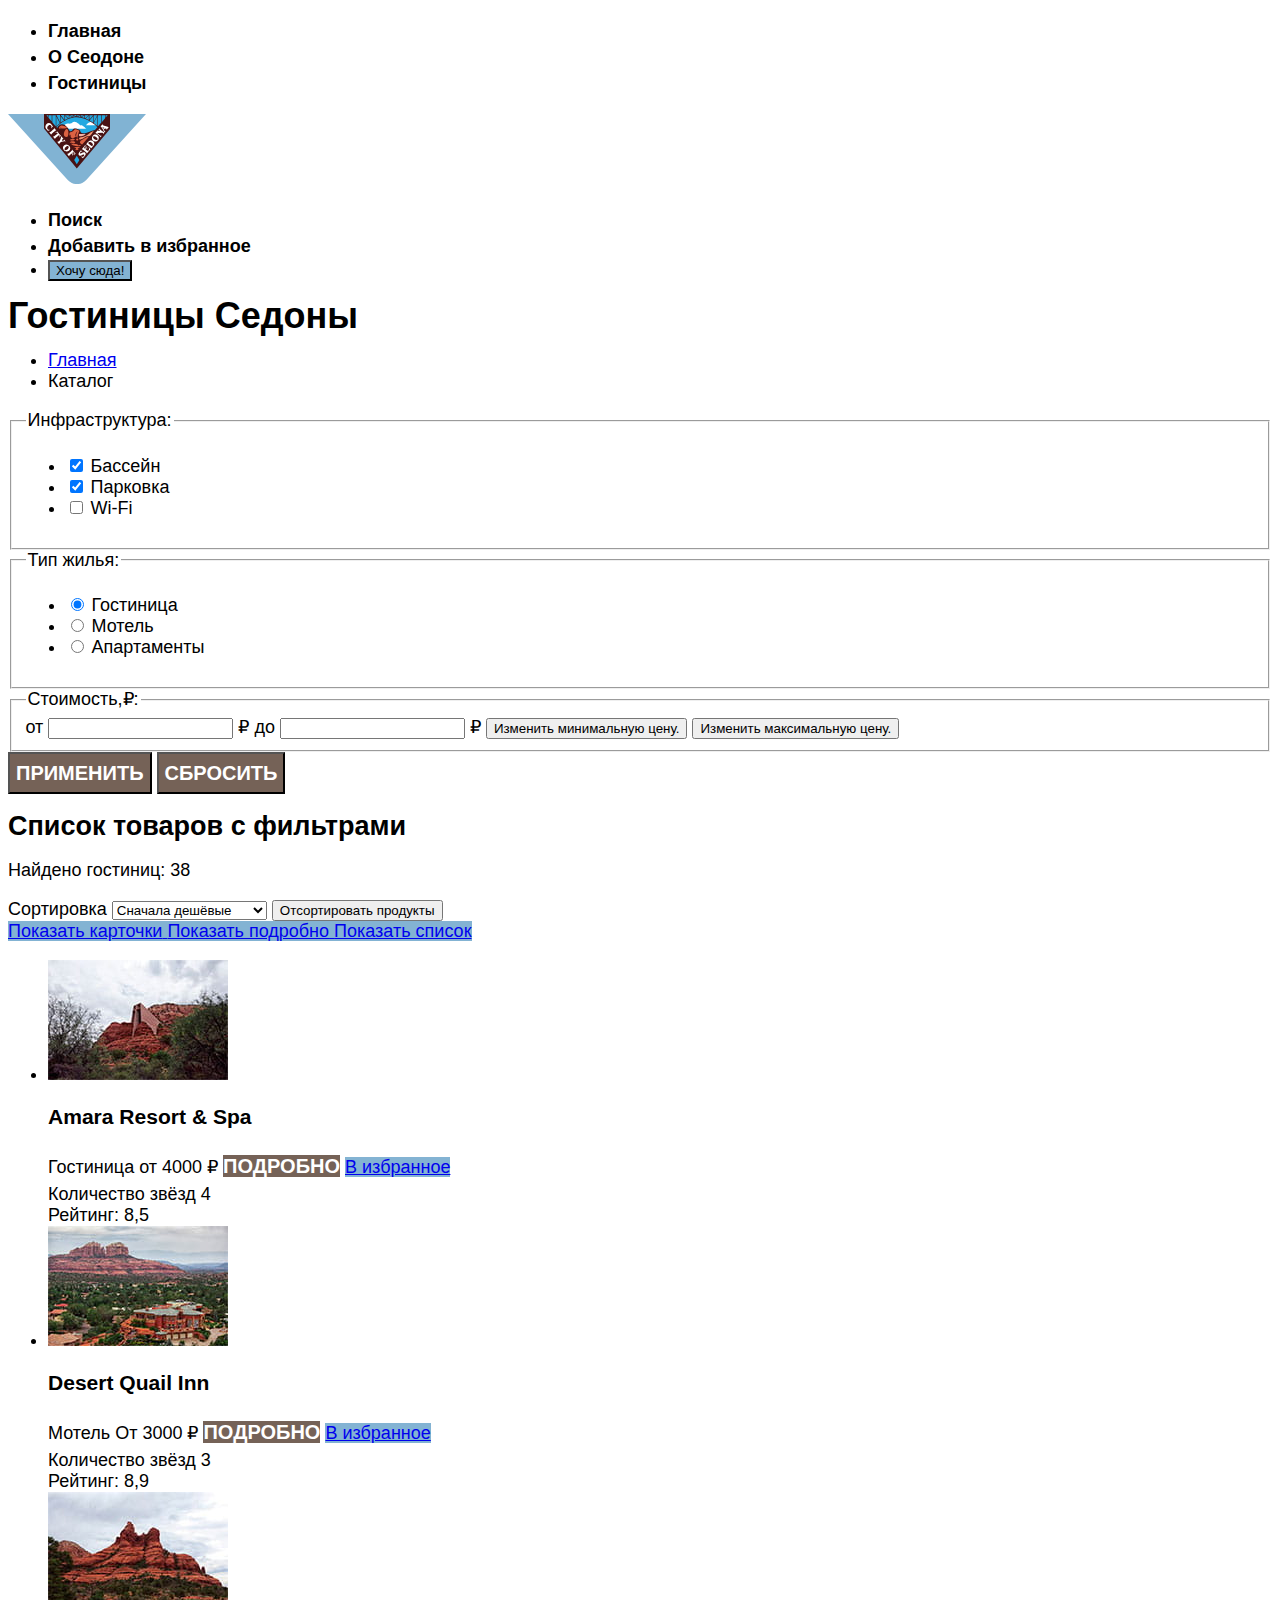
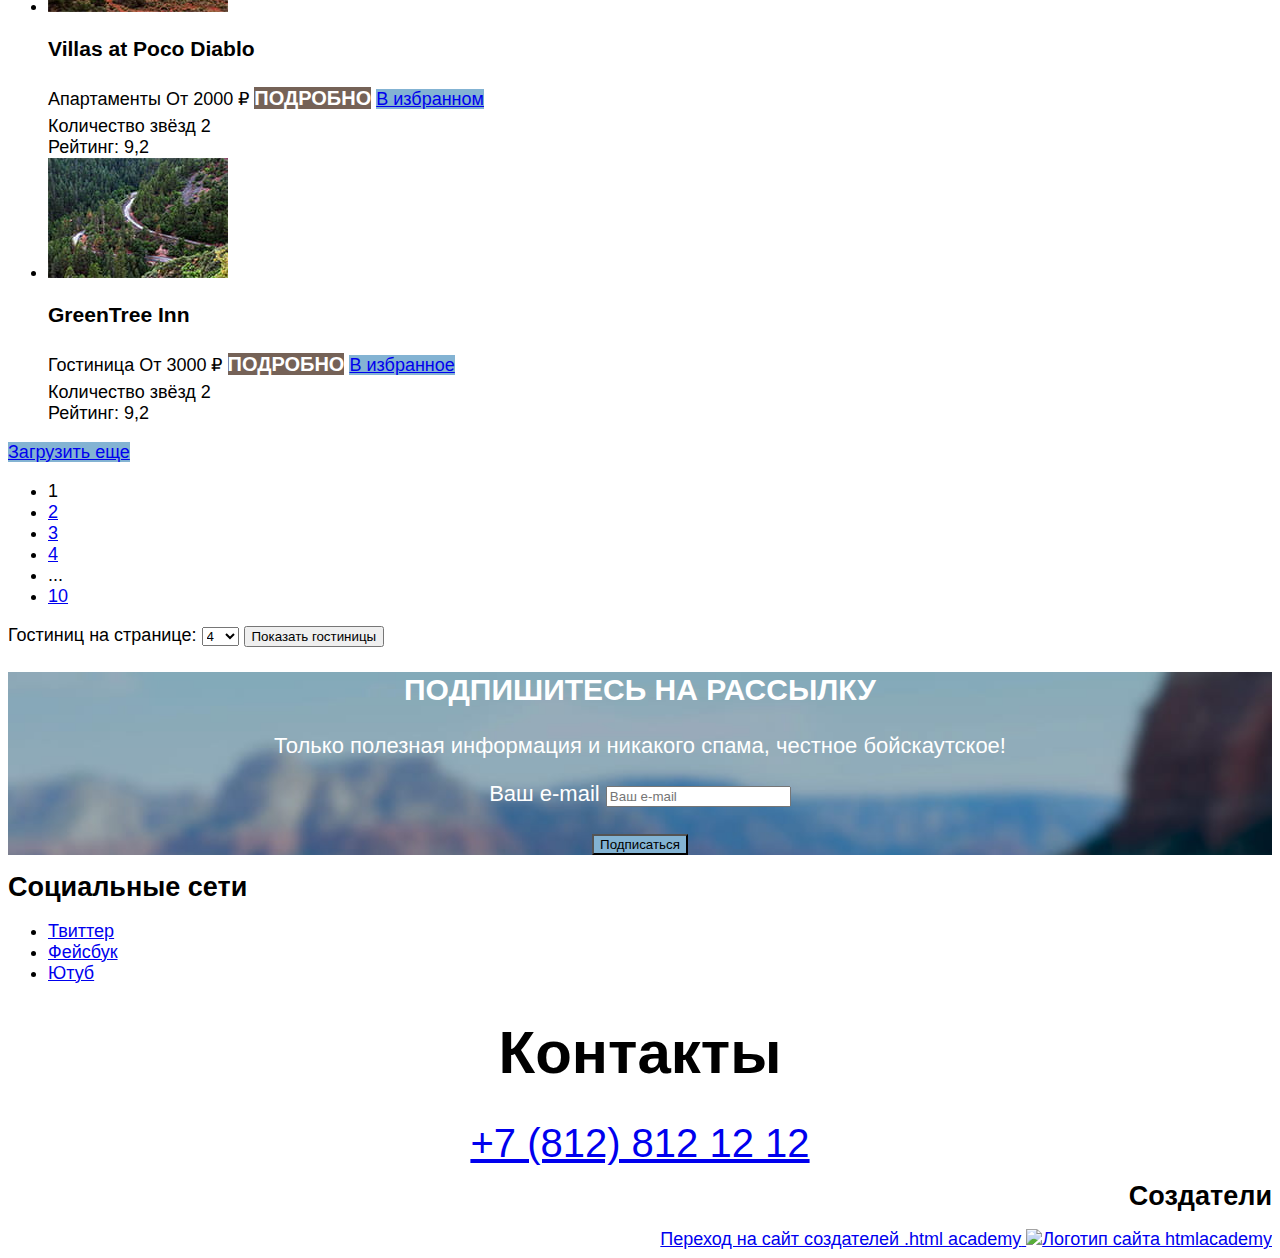
==== catalog.html @ a41555b5 "исправление ошибок 2" ====
<!DOCTYPE html>
<html lang="ru">
  <head>
    <meta charset="utf-8">
    <title>HTML Academy: Седона</title>
    <link rel="stylesheet" href="styles/styles.css">
  </head>
  <body>
    <header class="page-header">
      <nav class="navigation">
        <ul class="navigation-list">
          <li class="navigation-item">
            <a class="navigation-link" href="index.html">Главная</a>
          </li>
          <li class="navigation-item">
            <a class="navigation-link" href="#">О Сеодоне</a>
          </li>
          <li class="navigation-item">
            <a class="navigation-link" >Гостиницы</a>
          </li>
        </ul>
        <a class="page-header-logo" href="index.html">
          <img src="images/sedona.svg" alt="Логотип города Седона">
        </a>
        <ul class="navigation-list navigation-user">
          <li class="navigation-item">
            <a class="navigation-link" href="">
              <span class="visually-hidden">Поиск</span>
            </a>
          </li>
          <li class="navigation-item">
            <a class="navigation-link" href="">
              <span class="visually-hidden">Добавить в избранное</span>
            </a>
          </li>
          <li class="navigation-item">
            <button class="button button-small" type="button">Хочу сюда!</button>
          </li>
        </ul>
      </nav>
    </header>
    <main class="main-inner">
      <div class="catalog-header">
        <header class="inner-header">
          <h1 class="inner-header-title">Гостиницы Седоны</h1>
          <ul class="breadcrumbs">
            <li class="breadcrumbs-item">
              <a class="breadcrumbs-link visually-hidden" href="index.html">Главная</a>
            </li>
            <li class="breadcrumbs-item">
              <a class="breadcrumbs-link">Каталог</a>
            </li>
          </ul>
        </header>
        <form class="catalog-filter" action="https://echo.htmlacademy.ru/" method="get">
          <fieldset class="catalog-filter-group">
            <legend class="catalog-filter-title">Инфраструктура:</legend>
            <ul class="catalog-filter-list">
              <li class="catalog-filter-item">
                <label class="control">
                  <input class="visually-hidden control-input" type="checkbox" name="pool" checked>
                  <span class="control-mark"></span>
                  <span class="control-label">Бассейн</span>
                </label>
              </li>
              <li class="catalog-filter-item">
                  <label class="control">
                    <input class="visually-hidden control-input" type="checkbox" name="parking" checked>
                    <span class="control-mark"></span>
                    <span class="control-label">Парковка</span>
                  </label>
              </li>
              <li class="catalog-filter-item">
                  <label class="control">
                    <input class="visually-hidden control-input" type="checkbox" name="wi-fi">
                    <span class="control-mark"></span>
                    <span class="control-label">Wi-Fi</span>
                  </label>
              </li>
            </ul>
          </fieldset>
          <fieldset class="catalog-filter-group">
            <legend class="catalog-filter-title">Тип жилья:</legend>
              <ul class="catalog-filter-list">
                <li class="catalog-filter-item">
                  <label class="control">
                    <input class="visually-hidden control-input" type="radio" name="product-group" value="hotel" checked>
                    <span class="control-mark"></span>
                    <span class="control-label">Гостиница</span>
                  </label>
                </li>
                <li class="catalog-filter-item">
                  <label class="control">
                    <input class="visually-hidden control-input" type="radio" name="product-group" value="motel" >
                    <span class="control-mark"></span>
                    <span class="control-label">Мотель</span>
                  </label>
                </li>
                <li class="catalog-filter-item">
                  <label class="control">
                    <input class="visually-hidden control-input" type="radio" name="product-group" value="apartments">
                    <span class="control-mark"></span>
                    <span class="control-label">Апартаменты</span>
                  </label>
                </li>
              </ul>
          </fieldset>
          <fieldset class="catalog-filter-group">
            <legend class="catalog-filter-title">Стоимость,₽:</legend>
            <label class="catalog-filter-label">
              от <input class="catalog-filter-input" type="number" name="min-price"> ₽
            </label>
            <label class="catalog-filter-label">
              до <input class="catalog-filter-input" type="number" name="max-price"> ₽
            </label>
            <button class="range-toggle toggle-min" type="button">
            <span class="visually-hidden">Изменить минимальную цену.</span>
            </button>
            <button class="range-toggle toggle-max" type="button">
            <span class="visually-hidden">Изменить максимальную цену.</span>
            </button>
          </fieldset>
          <button class="button-special" type="submit">Применить</button>
          <button class="button-special" type="reset">Сбросить</button>
        </form>
      </div>
      <section class="catalog">
        <h2 class="visually-hidden">Список товаров с фильтрами</h2>
        <p class="catalog-info">Найдено гостиниц: 38</p>
          <form class="sorting-type">
            <label class="visually-hidden" for="sorting">Сортировка</label>
            <select class="select-control" id="sorting" name="sorting">
              <option value="popular">Сначала дешёвые</option>
              <option value="cheap">Сначала популярные</option>
              <option value="expensive">Сначала дорогие</option>
            </select >
           <button class="visually-hidden" type="submit">Отсортировать продукты</button>
          </form>
          <a href="#" class="button button-light">
            <span class="visually-hidden">Показать карточки</span>
          </a>
          <a class="button" href="#">
            <span class="visually-hidden">Показать подробно</span>
          </a>
          <a class="button" href="#">
            <span class="visually-hidden">Показать список</span>
          </a>
          <ul class="catalog-list">
            <li class="catalog-item">
              <article class="product-card">
                <a class="product-card-link" href="product.html">
                  <img class="product-card-image" src="images/hotels/hotel-1.jpg" width="180" height="120" alt="Гостиница Amara Resort & Spa">
                </a>
              <div class="product-card-main">
                <h3 class="product-card-title">Amara Resort & Spa</h3>
                <span class="product-card-type">Гостиница</span>
                <span class="product-card-price">от 4000 ₽</span>
                <a class="product-card-button button-special button-small" href="#">Подробно</a>
                <a class="product-card-button button button-small button-secondary" href="#">В избранное</a>
              </div>
            <div class="prduct-card-aside">
              <div class="product-card-stars">
                <span class="visually-hidden">Количество звёзд 4</span>
              </div>
              <div class="product-card-rating">Рейтинг: 8,5</div>
            </div>
              </article>
            </li>
            <li class="catalog-item">
              <article class="product-card">
                <a class="product-card-link" href="product.html">
                  <img class="product-card-image" src="images/hotels/hotel-2.jpg" width="180" height="120" alt="Гостиница Desert Quail Inn">
                </a>
              <div class="product-card-main">
                <h3 class="product-card-title">Desert Quail Inn</h3>
                <span class="product-card-type">Мотель</span>
                <span class="product-card-price">От 3000 ₽</span>
                <a class="product-card-button button-special button-small" href="#">Подробно</a>
                <a class="product-card-button button button-small button-secondary" href="#">В избранное</a>
              </div>
              <div class="prduct-card-aside">
                <div class="product-card-stars">
                  <span class="visually-hidden">Количество звёзд 3</span>
                </div>
                <div class="product-card-rating">Рейтинг: 8,9</div>
              </div>
              </article>
            </li>
            <li class="catalog-item">
              <article class="product-card">
                <a class="product-card-link" href="product.html">
                  <img class="product-card-image" src="images/hotels/hotel-3.jpg" width="180" height="120" alt="Гостиница Villas at Poco Diablo">
                </a>
                <div class="product-card-main">
                  <h3 class="product-card-title">Villas at Poco Diablo</h3>
                  <span class="product-card-type">Апартаменты</span>
                  <span class="product-card-price">От 2000 ₽</span>
                  <a class="product-card-button button-special button-small" href="#">Подробно</a>
                  <a class="product-card-button button button-small button-secondary button-active" href="#">В избранном</a>
                </div>
                <div class="prduct-card-aside">
                  <div class="product-card-stars">
                    <span class="visually-hidden">Количество звёзд 2</span>
                  </div>
                  <div class="product-card-rating">Рейтинг: 9,2</div>
                </div>
              </article>
            </li>
            <li class="catalog-item">
              <article class="product-card">
                  <a class="product-card-link" href="product.html">
                     <img class="product-card-image" src="images/hotels/hotel-4.jpg" width="180" height="120" alt="GreenTree Inn">
                  </a>
                  <div class="product-card-main">
                    <h3 class="product-card-title">GreenTree Inn</h3>
                    <span class="product-card-type">Гостиница</span>
                    <span class="product-card-price">От 3000 ₽</span>
                    <a class="product-card-button button-special button-small" href="#">Подробно</a>
                    <a class="product-card-button button button-small button-secondary" href="#">В избранное</a>
                  </div>
                  <div class="prduct-card-aside">
                    <div class="product-card-stars">
                      <span class="visually-hidden">Количество звёзд 2</span>
                    </div>
                    <div class="product-card-rating">Рейтинг: 9,2</div>
                  </div>
              </article>
            </li>
          </ul>
          <a class="button pagination-show-more" href="#">Загрузить еще</a>
          <ul class="pagination">
            <li class="pagination-item">
              <a class="pagination-link pagination-current">1</a>
            </li>
            <li class="pagination-item">
              <a class="pagination-link" href="#">2</a>
            </li>
            <li class="pagination-item">
              <a class="pagination-link" href="#">3</a>
            </li>
            <li class="pagination-item">
              <a class="pagination-link" href="#">4</a>
            </li>
            <li class="pagination-item">
                <span class="pagination-link" href="#">...</span>
            </li>
            <li class="pagination-item">
              <a class="pagination-link" href="#">10</a>
            </li>
          </ul>
          <form class="hotels-numbers">
            <label class="visually-hidden" for="numbers">Гостиниц на странице:</label>
            <select class="select-control" id="numbers" name="numbers">
              <option selected value="four">4</option>
              <option value="twenty">20</option>
              <option value="fourty">40</option>
            </select>
            <button class="visually-hidden" type="submit">Показать гостиницы</button>
          </form>
      </section>
      <section class="subscribe">
      <h2 class="subscribe-title">Подпишитесь на рассылку</h2>
      <p>Только полезная информация и никакого спама, честное бойскаутское!</p>
         <form class="newsletter-form" action="https://echo.htmlacademy.ru" method="post">
            <p class="newsletter-email">
            <label class="visually-hidden" for="newsletter-email">Ваш e-mail</label>
            <input class="field" placeholder="Ваш e-mail" type="email" name="newsletter-email" id="newsletter-email" required>
            </p>
           <button class="button newsletter-button" type="submit">Подписаться</button>
         </form>
      </section>
    </main>
  <footer class="page-footer">
    <section class="footer-social">
      <h2 class="visually-hidden">Социальные сети</h2>
      <ul class="footer-social-list">
        <li class="footer-social-item">
          <a class="footer-social-link" href="https://twitter.com/htmlacademy_ru" target="_blank" rel="noopener nofollow">
            <span class="visually-hidden">Твиттер</span>
          </a>
        </li>
        <li class="footer-social-item">
          <a class="footer-social-link" href="https://www.facebook.com/htmlacademy" target="_blank" rel="noopener nofollow">
            <span class="visually-hidden">Фейсбук</span>
          </a>
        </li>
        <li class="footer-social-item">
          <a class="footer-social-link" href="https://www.youtube.com/c/HTMLAcademyRUS" target="_blank" rel="noopener nofollow">
            <span class="visually-hidden">Ютуб</span>
          </a>
        </li>
      </ul>
    </section>
    <section class="footer-contacts">
      <h2 class="visually-hidden">Контакты</h2>
      <address class="footer-contacts">
        <a class="footer-contacts-phone" href="+78128121212">+7 (812) 812 12 12</a>
      </address>
    </section>
    <section class="branding">
      <h2 class="visually-hidden">Создатели</h2>
      <a href="https://htmlacademy.ru" target="_blank" rel="noopener nofollow">
        <span class="visually-hidden">Переход на сайт создателей .html academy</span>
        <img src="#" alt="Логотип сайта htmlacademy">
      </a>
    </section>
  </footer>
  </body>
</html>
---- styles/styles.css ----
@font-face {
  font-family: "PT Sans";
  font-style: normal;
  font-weight: 400;
  src: url("fonts/ptsans-400.woff2") format("woff2");
  font-display: swap;
}

@font-face {
  font-family: "PT Sans";
  font-style: normal;
  font-weight: 700;
  src: url("fonts/ptsans-700.woff2") format("woff2");
  font-display: swap;
}

body {
  font-family: "PT Sans", sans-serif;
  font-size: 18px;
  line-height: 21px;
  color: #000000;
  background-color: #ffffff;
}

.page-header {
  color: #000000;
  background-color: #ffffff;
}

.navigation-link {
  font-family: "PT Sans", sans-serif;
  size: 20px;
  line-height: 26px;
  font-weight: 700;
  text-align: center;
  color: #000000;
  background-color: #ffffff;
  text-decoration: none;
}

.intro {
  color: #000000;
  background-color: #5a3426;
  background-image: url("../images/intro/index-background.jpg");
  background-size: cover auto;
  background-repeat: no-repeat;
}

.advantages-title {
  text-transform: uppercase;
}

.advantages {
  text-align: center;
}

.advantages-title-1 {
  text-transform: uppercase;
  size: 30px;
  line-height: 36px;
  background-color: #83b3d3;
  color: #ffffff;
}

.advantages-description-1 {
  background-color: #83b3d3;
  color: #ffffff;
}

.features-item-1 {
  background-color: rgba(131, 179, 211, 0.12);
  color: #000000;
}

.features-item-2 {
  background-color: #ffffff;
  color: #000000;
}

.features-item-3 {
  background-color: rgba(131, 179, 211, 0.12);
  color: #000000;
}

.features-title {
  text-transform: uppercase;
}

.advantages-item {
  background-color: rgba(131, 179, 211, 0.12);
}

.reservation {
  text-align: center;
  background-color: #ffffff;
}

.reservation-title {
  text-transform: uppercase;
}

.button-special {
  font-family: inherit;
  font-size: 20px;
  line-height: 36px;
  font-weight: 700;
  text-align: center;
  color: #ffffff;
  background-color: #756257;
  text-decoration: none;
  text-transform: uppercase;
}

.subscribe {
  text-align: center;
  background-image: url("../images/background/background.jpg");
  background-size: 100% auto;
  background-repeat: no-repeat;
  color: #ffffff;
  font-size: 22px;
  line-height: 26px;
  font-weight: 400;
}

.subscribe-title {
  text-transform: uppercase;
  font-size: 30px;
  line-height: 36px;
  font-weight: 700;
}

.button {
  background-color: #83b3d3;
}

.page-footer {
  background-color: #ffffff;
}

.footer-social-item {
  text-align: left;
}

.footer-contacts {
  text-align: center;
  font-size: 40px;
  line-height: 40px;
  font-weight: 400;
  font-style: normal;
}

.footer-contacts-phone {
  font-style: normal;
}

.branding {
  text-align: right;
}
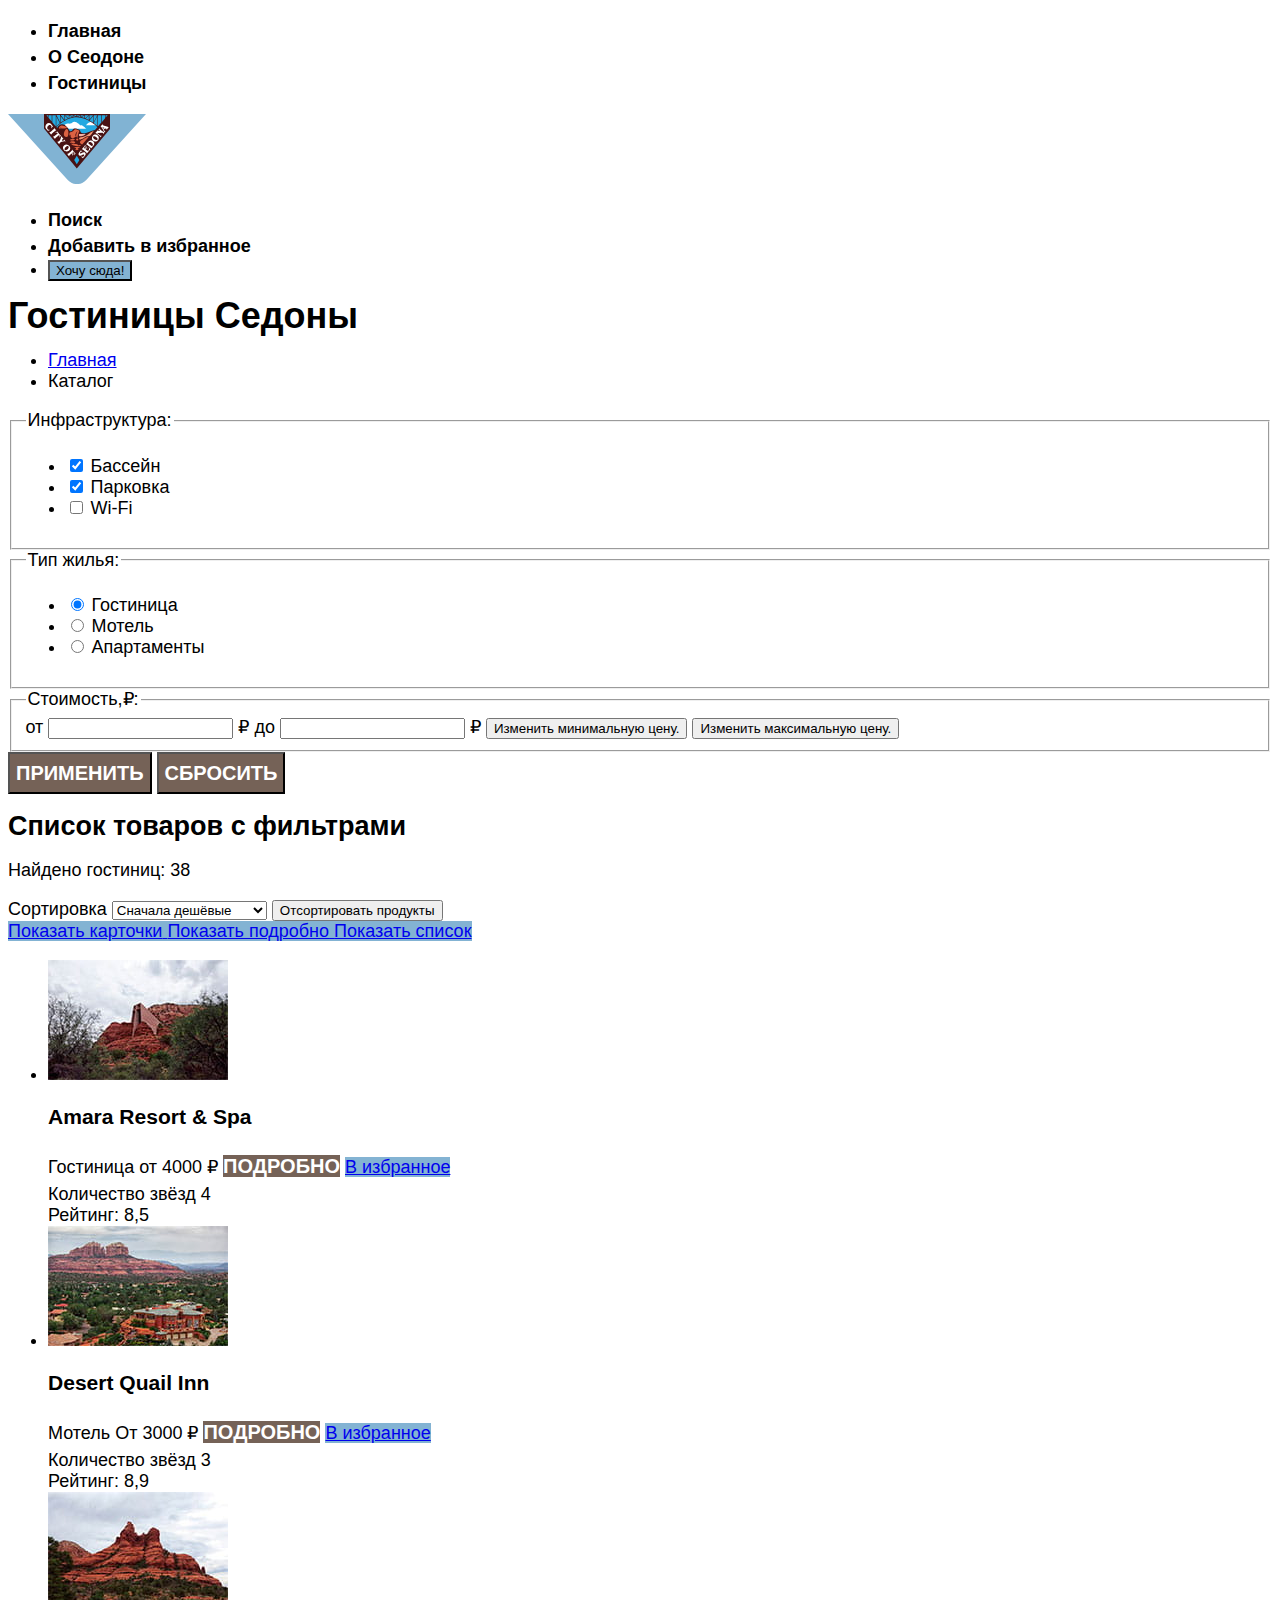
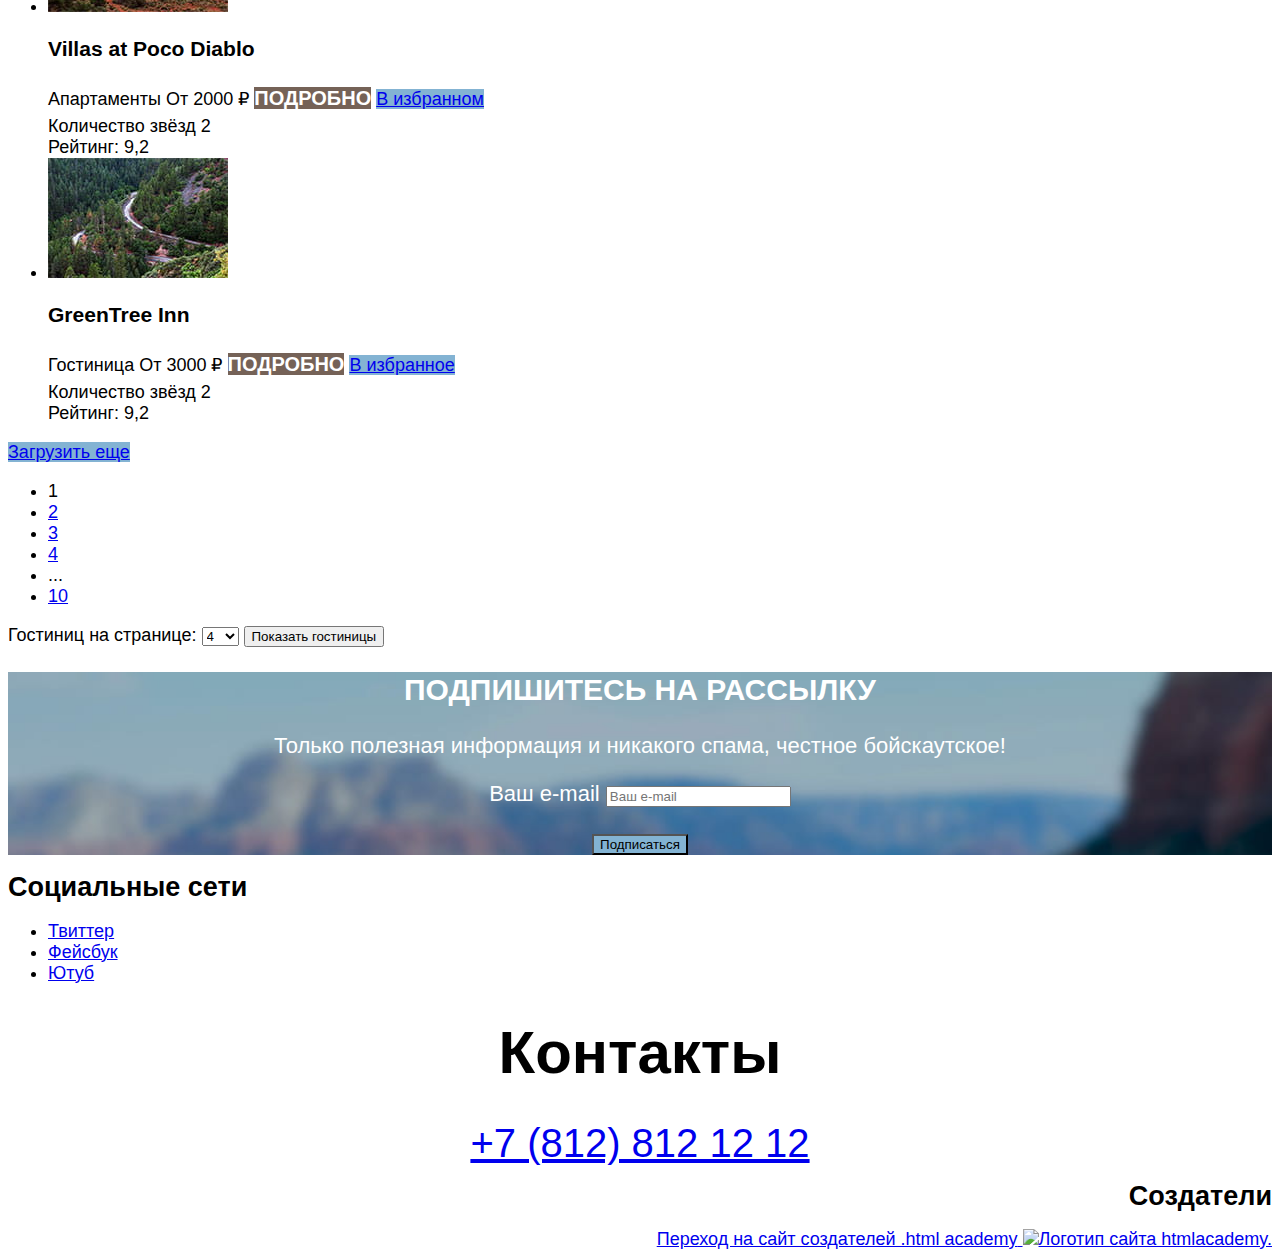
==== commit c0bc51bf: "исправление ошибок 3" ====
--- a/catalog.html
+++ b/catalog.html
@@ -20,7 +20,7 @@
           </li>
         </ul>
         <a class="page-header-logo" href="index.html">
-          <img src="images/sedona.svg" alt="Логотип города Седона">
+          <img src="images/sedona.svg" alt="Логотип города Седона.">
         </a>
         <ul class="navigation-list navigation-user">
           <li class="navigation-item">
@@ -149,7 +149,7 @@
             <li class="catalog-item">
               <article class="product-card">
                 <a class="product-card-link" href="product.html">
-                  <img class="product-card-image" src="images/hotels/hotel-1.jpg" width="180" height="120" alt="Гостиница Amara Resort & Spa">
+                  <img class="product-card-image" src="images/hotels/hotel-1.jpg" width="180" height="120" alt="Гостиница Amara Resort & Spa.">
                 </a>
               <div class="product-card-main">
                 <h3 class="product-card-title">Amara Resort & Spa</h3>
@@ -169,7 +169,7 @@
             <li class="catalog-item">
               <article class="product-card">
                 <a class="product-card-link" href="product.html">
-                  <img class="product-card-image" src="images/hotels/hotel-2.jpg" width="180" height="120" alt="Гостиница Desert Quail Inn">
+                  <img class="product-card-image" src="images/hotels/hotel-2.jpg" width="180" height="120" alt="Гостиница Desert Quail Inn.">
                 </a>
               <div class="product-card-main">
                 <h3 class="product-card-title">Desert Quail Inn</h3>
@@ -189,7 +189,7 @@
             <li class="catalog-item">
               <article class="product-card">
                 <a class="product-card-link" href="product.html">
-                  <img class="product-card-image" src="images/hotels/hotel-3.jpg" width="180" height="120" alt="Гостиница Villas at Poco Diablo">
+                  <img class="product-card-image" src="images/hotels/hotel-3.jpg" width="180" height="120" alt="Гостиница Villas at Poco Diablo.">
                 </a>
                 <div class="product-card-main">
                   <h3 class="product-card-title">Villas at Poco Diablo</h3>
@@ -209,7 +209,7 @@
             <li class="catalog-item">
               <article class="product-card">
                   <a class="product-card-link" href="product.html">
-                     <img class="product-card-image" src="images/hotels/hotel-4.jpg" width="180" height="120" alt="GreenTree Inn">
+                     <img class="product-card-image" src="images/hotels/hotel-4.jpg" width="180" height="120" alt="GreenTree Inn.">
                   </a>
                   <div class="product-card-main">
                     <h3 class="product-card-title">GreenTree Inn</h3>
@@ -301,7 +301,7 @@
       <h2 class="visually-hidden">Создатели</h2>
       <a href="https://htmlacademy.ru" target="_blank" rel="noopener nofollow">
         <span class="visually-hidden">Переход на сайт создателей .html academy</span>
-        <img src="#" alt="Логотип сайта htmlacademy">
+        <img src="#" alt="Логотип сайта htmlacademy.">
       </a>
     </section>
   </footer>
--- a/styles/styles.css
+++ b/styles/styles.css
@@ -40,9 +40,9 @@
 
 .intro {
   color: #000000;
-  background-color: #5a3426;
+  background-color: #756257;
   background-image: url("../images/intro/index-background.jpg");
-  background-size: cover auto;
+  background-size: cover;
   background-repeat: no-repeat;
 }
 
@@ -52,19 +52,6 @@
 
 .advantages {
   text-align: center;
-}
-
-.advantages-title-1 {
-  text-transform: uppercase;
-  size: 30px;
-  line-height: 36px;
-  background-color: #83b3d3;
-  color: #ffffff;
-}
-
-.advantages-description-1 {
-  background-color: #83b3d3;
-  color: #ffffff;
 }
 
 .features-item-1 {
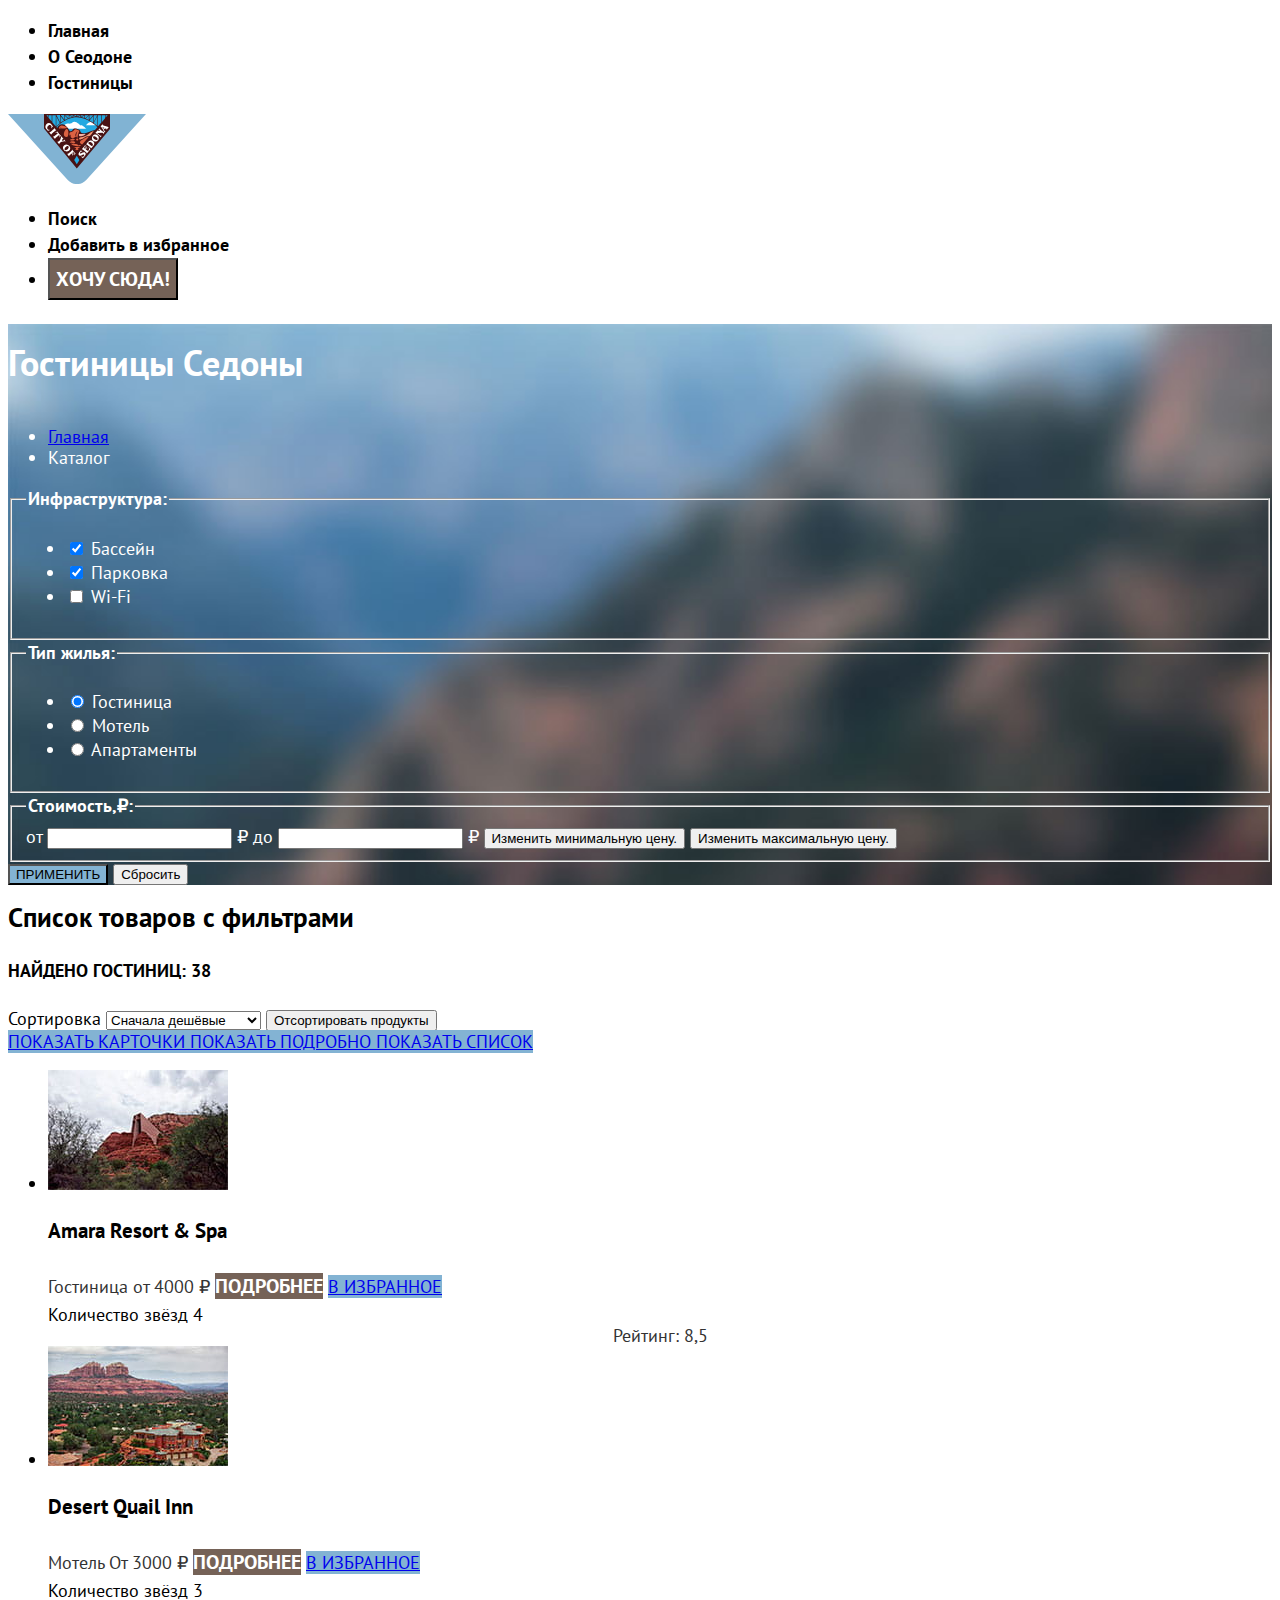
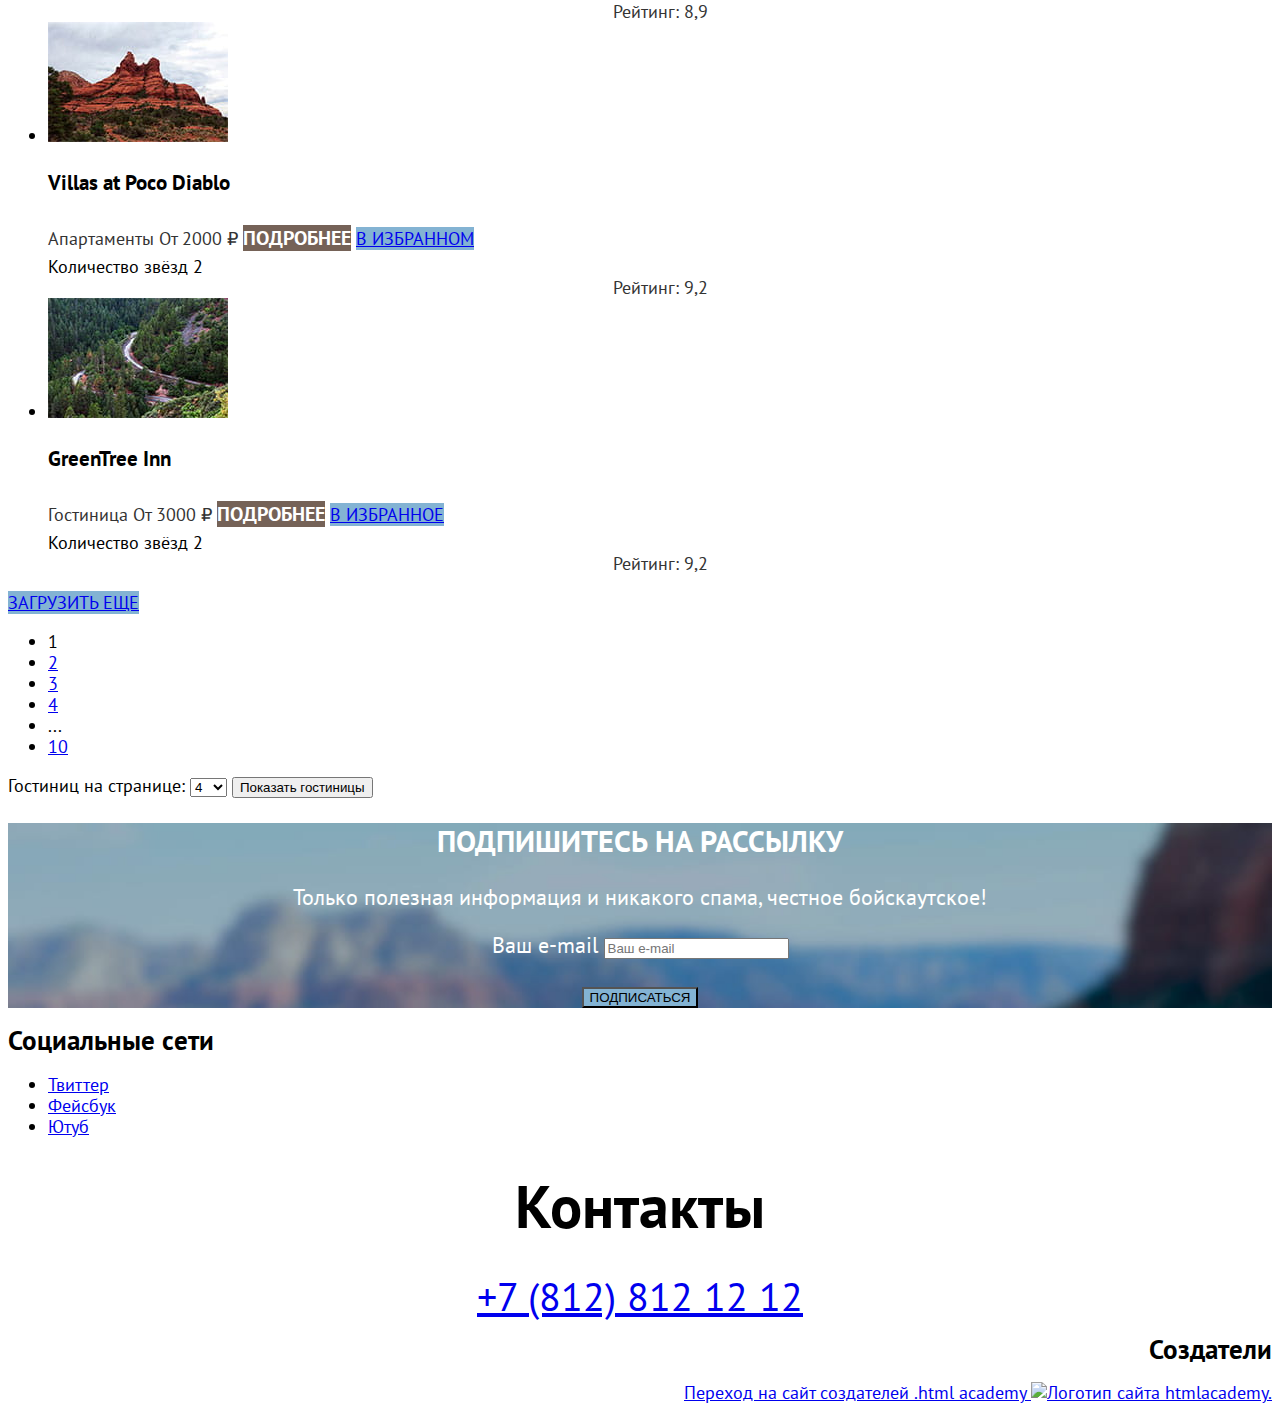
==== commit 977e3e78: "базовая стилизация всех страниц" ====
--- a/catalog.html
+++ b/catalog.html
@@ -34,7 +34,7 @@
             </a>
           </li>
           <li class="navigation-item">
-            <button class="button button-small" type="button">Хочу сюда!</button>
+            <button class="button-special button-small" type="button">Хочу сюда!</button>
           </li>
         </ul>
       </nav>
@@ -120,8 +120,8 @@
             <span class="visually-hidden">Изменить максимальную цену.</span>
             </button>
           </fieldset>
-          <button class="button-special" type="submit">Применить</button>
-          <button class="button-special" type="reset">Сбросить</button>
+          <button class="button apply-button" type="submit">Применить</button>
+          <button class="discharge-button" type="reset">Сбросить</button>
         </form>
       </div>
       <section class="catalog">
@@ -155,7 +155,7 @@
                 <h3 class="product-card-title">Amara Resort & Spa</h3>
                 <span class="product-card-type">Гостиница</span>
                 <span class="product-card-price">от 4000 ₽</span>
-                <a class="product-card-button button-special button-small" href="#">Подробно</a>
+                <a class="product-card-button button-special button-small" href="#">Подробнее</a>
                 <a class="product-card-button button button-small button-secondary" href="#">В избранное</a>
               </div>
             <div class="prduct-card-aside">
@@ -175,7 +175,7 @@
                 <h3 class="product-card-title">Desert Quail Inn</h3>
                 <span class="product-card-type">Мотель</span>
                 <span class="product-card-price">От 3000 ₽</span>
-                <a class="product-card-button button-special button-small" href="#">Подробно</a>
+                <a class="product-card-button button-special button-small" href="#">Подробнее</a>
                 <a class="product-card-button button button-small button-secondary" href="#">В избранное</a>
               </div>
               <div class="prduct-card-aside">
@@ -195,7 +195,7 @@
                   <h3 class="product-card-title">Villas at Poco Diablo</h3>
                   <span class="product-card-type">Апартаменты</span>
                   <span class="product-card-price">От 2000 ₽</span>
-                  <a class="product-card-button button-special button-small" href="#">Подробно</a>
+                  <a class="product-card-button button-special button-small" href="#">Подробнее</a>
                   <a class="product-card-button button button-small button-secondary button-active" href="#">В избранном</a>
                 </div>
                 <div class="prduct-card-aside">
@@ -215,7 +215,7 @@
                     <h3 class="product-card-title">GreenTree Inn</h3>
                     <span class="product-card-type">Гостиница</span>
                     <span class="product-card-price">От 3000 ₽</span>
-                    <a class="product-card-button button-special button-small" href="#">Подробно</a>
+                    <a class="product-card-button button-special button-small" href="#">Подробнее</a>
                     <a class="product-card-button button button-small button-secondary" href="#">В избранное</a>
                   </div>
                   <div class="prduct-card-aside">
--- a/styles/styles.css
+++ b/styles/styles.css
@@ -2,7 +2,7 @@
   font-family: "PT Sans";
   font-style: normal;
   font-weight: 400;
-  src: url("fonts/ptsans-400.woff2") format("woff2");
+  src: url("../fonts/ptsans-400.woff2") format("woff2");
   font-display: swap;
 }
 
@@ -10,7 +10,7 @@
   font-family: "PT Sans";
   font-style: normal;
   font-weight: 700;
-  src: url("fonts/ptsans-700.woff2") format("woff2");
+  src: url("../fonts/ptsans-700.woff2") format("woff2");
   font-display: swap;
 }
 
@@ -46,27 +46,81 @@
   background-repeat: no-repeat;
 }
 
+.catalog-header {
+  color: #ffffff;
+  background-color: #756257;
+  background-image: url("../images/background/catalog-background.jpg");
+  background-size: cover;
+  background-repeat: no-repeat;
+}
+
 .advantages-title {
   text-transform: uppercase;
+  color: #333333;
+}
+
+.inner-header-title {
+  font-family: "PT Sans", sans-serif;
+  size: 60px;
+  line-height: 78px;
+  font-weight: 700;
+  text-align: left;
+  color: #ffffff;
 }
 
 .advantages {
   text-align: center;
 }
 
+.causes {
+  size: 22px;
+  line-height: 36px;
+  font-weight: 400;
+  text-align: center;
+  color: #333333;
+}
+
+.catalog-filter-title {
+  size: 20px;
+  line-height: 26px;
+  font-weight: 700;
+  text-align: left;
+  color: #ffffff;
+}
+
 .features-item-1 {
-  background-color: rgba(131, 179, 211, 0.12);
-  color: #000000;
+  size: 18px;
+  line-height: 21px;
+  font-weight: 400;
+  text-align: center;
+  color: #333333;
+  background-color: #ffffff;
 }
 
 .features-item-2 {
-  background-color: #ffffff;
-  color: #000000;
+  size: 18px;
+  line-height: 21px;
+  font-weight: 400;
+  text-align: center;
+  color: #333333;
+  background-color: #ffffff;
 }
 
 .features-item-3 {
-  background-color: rgba(131, 179, 211, 0.12);
-  color: #000000;
+  size: 18px;
+  line-height: 21px;
+  font-weight: 400;
+  text-align: center;
+  color: #333333;
+  background-color: #ffffff;
+}
+
+.control-label {
+  size: 18px;
+  line-height: 24px;
+  font-weight: 400;
+  text-align: left;
+  color: #ffffff;
 }
 
 .features-title {
@@ -77,6 +131,23 @@
   background-color: rgba(131, 179, 211, 0.12);
 }
 
+.catalog-info {
+  size: 30px;
+  line-height: 39px;
+  font-weight: 700;
+  text-align: left;
+  color: #000000;
+  text-transform: uppercase;
+}
+
+.product-card-title {
+  size: 24px;
+  line-height: 32px;
+  font-weight: 700;
+  text-align: left;
+  color: #000000;
+}
+
 .reservation {
   text-align: center;
   background-color: #ffffff;
@@ -84,6 +155,32 @@
 
 .reservation-title {
   text-transform: uppercase;
+}
+
+.advantages-title-2 {
+  size: 18px;
+  line-height: 21px;
+  font-weight: 400;
+  text-align: center;
+  color: #333333;
+  background-color: #ffffff;
+}
+
+.product-card-type,
+.product-card-price {
+  size: 18px;
+  line-height: 24px;
+  font-weight: 400;
+  text-align: left;
+  color: #333333;
+}
+
+.product-card-rating {
+  size: 16px;
+  line-height: 21px;
+  font-weight: 400;
+  text-align: center;
+  color: #333333;
 }
 
 .button-special {
@@ -98,6 +195,14 @@
   text-transform: uppercase;
 }
 
+.hotel-search {
+  size: 22px;
+  line-height: 26px;
+  font-weight: 400;
+  text-align: center;
+  color: #333333;
+}
+
 .subscribe {
   text-align: center;
   background-image: url("../images/background/background.jpg");
@@ -118,6 +223,7 @@
 
 .button {
   background-color: #83b3d3;
+  text-transform: uppercase;
 }
 
 .page-footer {
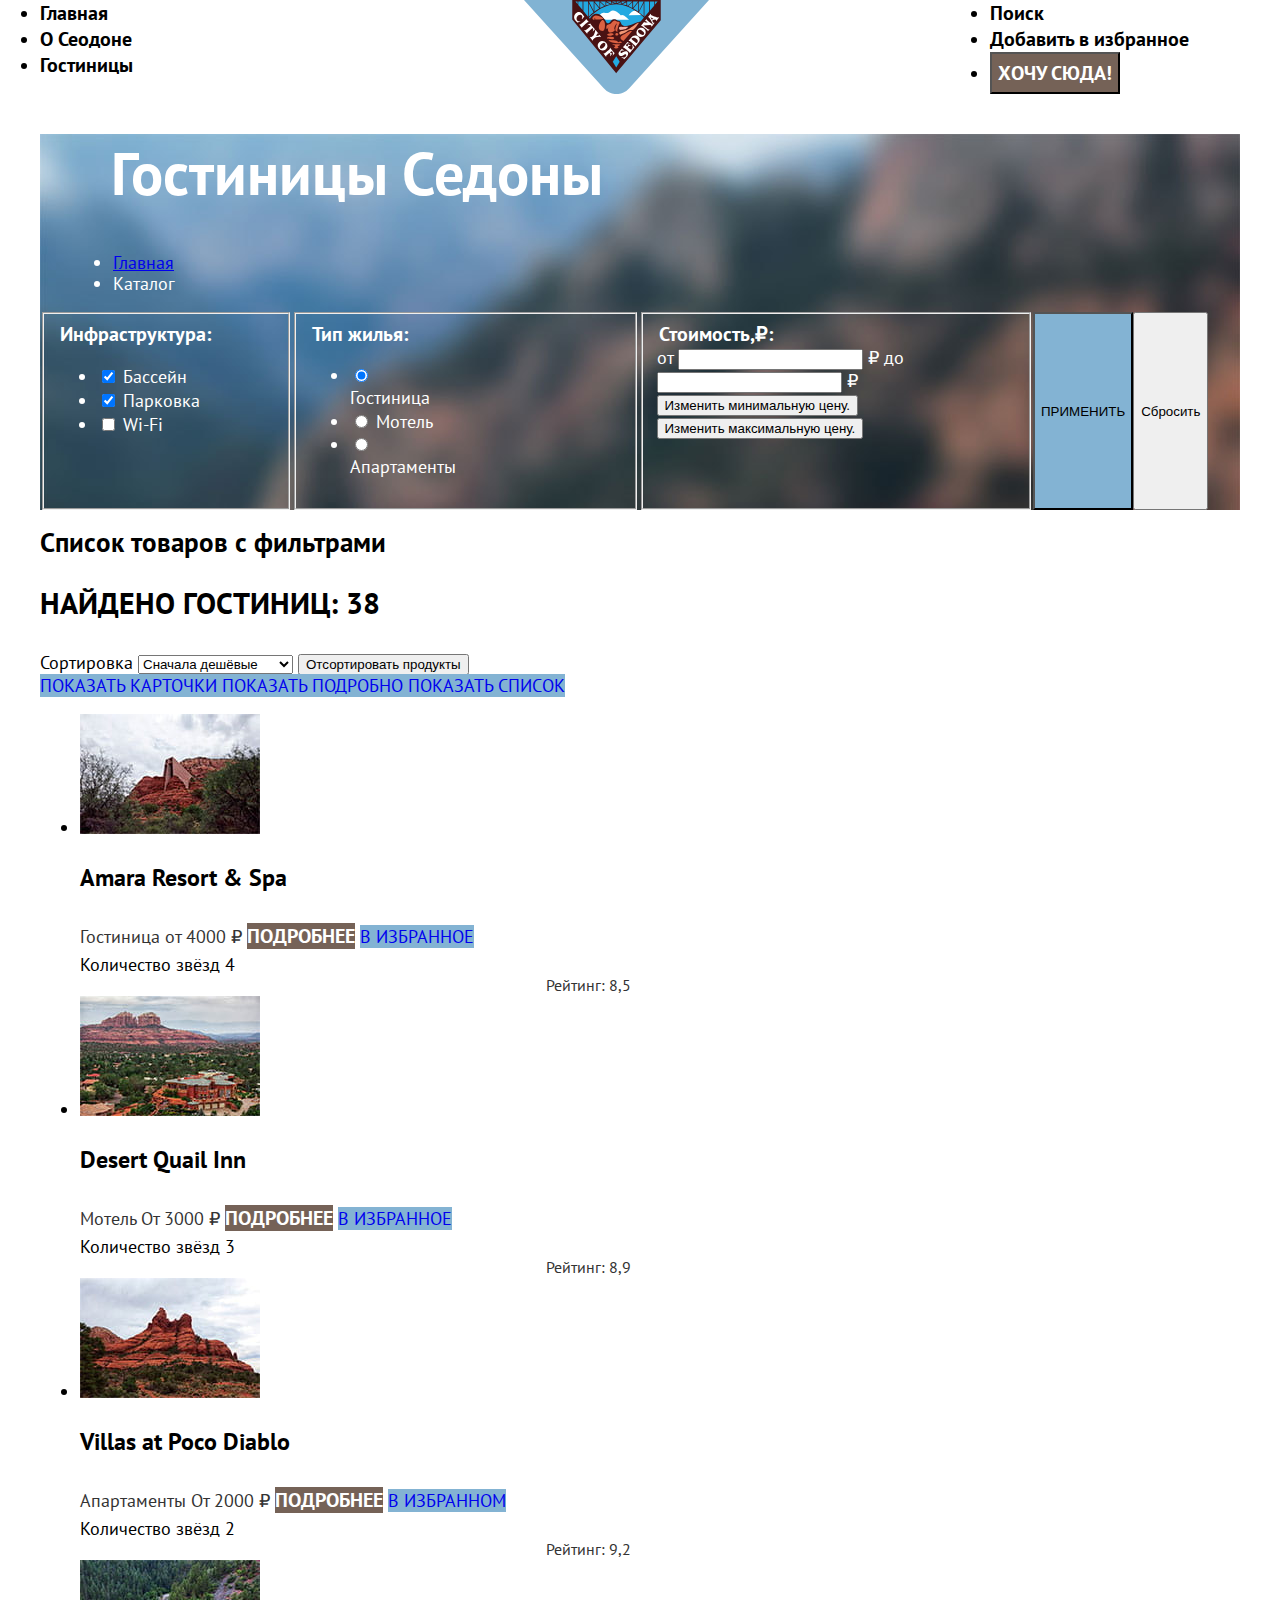
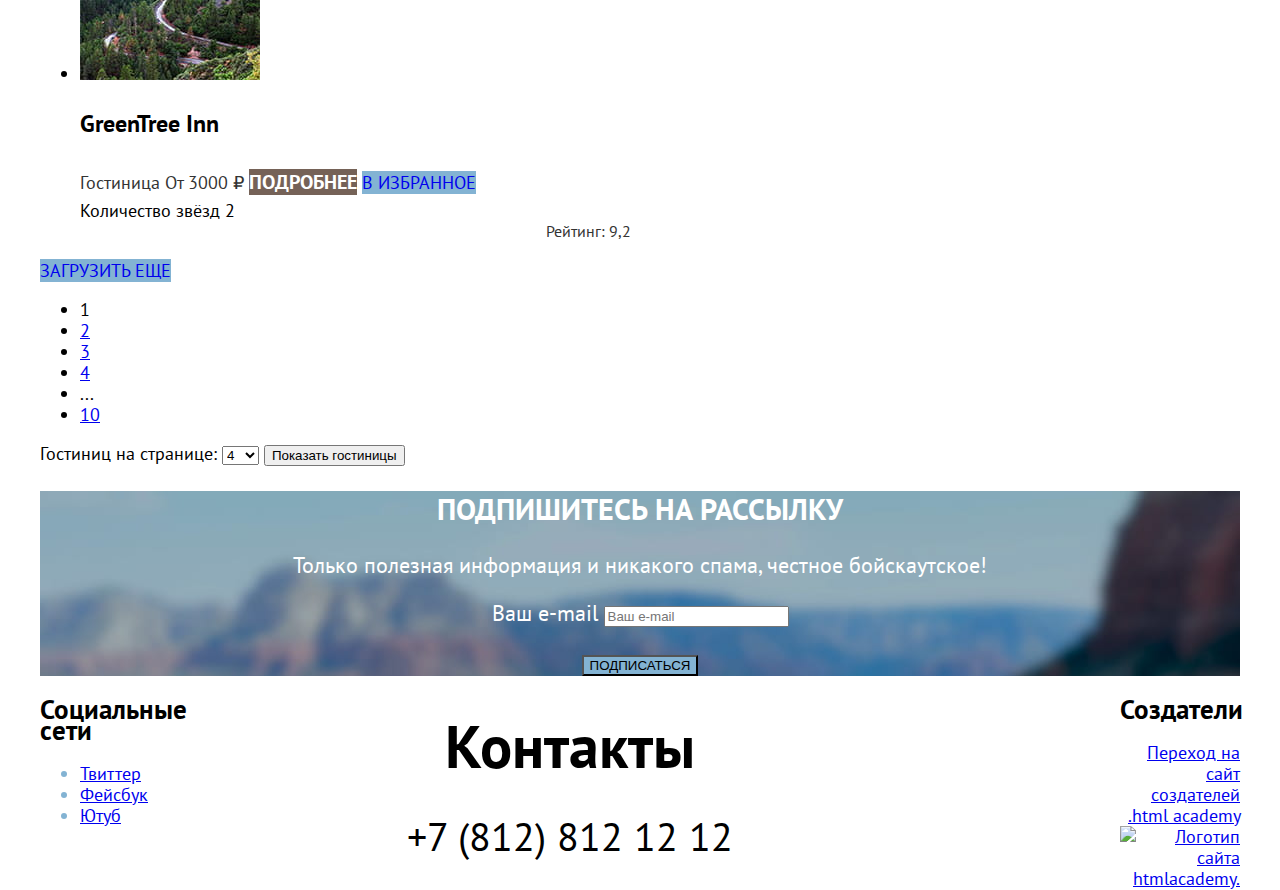
==== commit b30a2d1b: "сетка главной страницы и каталога" ====
--- a/catalog.html
+++ b/catalog.html
@@ -40,6 +40,7 @@
       </nav>
     </header>
     <main class="main-inner">
+      <div class="page-container">
       <div class="catalog-header">
         <header class="inner-header">
           <h1 class="inner-header-title">Гостиницы Седоны</h1>
@@ -54,6 +55,7 @@
         </header>
         <form class="catalog-filter" action="https://echo.htmlacademy.ru/" method="get">
           <fieldset class="catalog-filter-group">
+            <div class="infrastructure">
             <legend class="catalog-filter-title">Инфраструктура:</legend>
             <ul class="catalog-filter-list">
               <li class="catalog-filter-item">
@@ -78,8 +80,10 @@
                   </label>
               </li>
             </ul>
+            </div>
           </fieldset>
           <fieldset class="catalog-filter-group">
+            <div class="lodging">
             <legend class="catalog-filter-title">Тип жилья:</legend>
               <ul class="catalog-filter-list">
                 <li class="catalog-filter-item">
@@ -104,8 +108,10 @@
                   </label>
                 </li>
               </ul>
+            </div>
           </fieldset>
           <fieldset class="catalog-filter-group">
+            <div class="price">
             <legend class="catalog-filter-title">Стоимость,₽:</legend>
             <label class="catalog-filter-label">
               от <input class="catalog-filter-input" type="number" name="min-price"> ₽
@@ -119,6 +125,7 @@
             <button class="range-toggle toggle-max" type="button">
             <span class="visually-hidden">Изменить максимальную цену.</span>
             </button>
+            </div>
           </fieldset>
           <button class="button apply-button" type="submit">Применить</button>
           <button class="discharge-button" type="reset">Сбросить</button>
@@ -269,8 +276,10 @@
            <button class="button newsletter-button" type="submit">Подписаться</button>
          </form>
       </section>
+      </div>
     </main>
   <footer class="page-footer">
+    <div class="page-footer-container">
     <section class="footer-social">
       <h2 class="visually-hidden">Социальные сети</h2>
       <ul class="footer-social-list">
@@ -304,6 +313,7 @@
         <img src="#" alt="Логотип сайта htmlacademy.">
       </a>
     </section>
+    </div>
   </footer>
   </body>
 </html>
--- a/styles/styles.css
+++ b/styles/styles.css
@@ -14,7 +14,15 @@
   font-display: swap;
 }
 
+html {
+  height: 100%;
+}
+
 body {
+  margin: 0;
+  display: flex;
+  flex-direction: column;
+  min-height: 100%;
   font-family: "PT Sans", sans-serif;
   font-size: 18px;
   line-height: 21px;
@@ -25,17 +33,38 @@
 .page-header {
   color: #000000;
   background-color: #ffffff;
+}
+
+.navigation {
+  display: flex;
+  width: 1200px;
+  margin: 0 auto;
+}
+
+.navigation-list {
+  width: 320px;
+  margin: 0;
+  padding: 0;
+}
+
+.navigation-user {
+  max-width: 250px;
+  margin-left: auto;
 }
 
 .navigation-link {
   font-family: "PT Sans", sans-serif;
-  size: 20px;
+  font-size: 20px;
   line-height: 26px;
   font-weight: 700;
   text-align: center;
   color: #000000;
   background-color: #ffffff;
   text-decoration: none;
+}
+
+.main-container {
+  flex-grow: 1;
 }
 
 .intro {
@@ -46,6 +75,16 @@
   background-repeat: no-repeat;
 }
 
+.page-container {
+  width: 1200px;
+  margin: 0 auto;
+}
+
+.intro-slogan {
+  display: block;
+  margin: 0 auto;
+}
+
 .catalog-header {
   color: #ffffff;
   background-color: #756257;
@@ -54,85 +93,170 @@
   background-repeat: no-repeat;
 }
 
-.advantages-title {
-  text-transform: uppercase;
-  color: #333333;
-}
-
-.inner-header-title {
-  font-family: "PT Sans", sans-serif;
-  size: 60px;
-  line-height: 78px;
-  font-weight: 700;
-  text-align: left;
-  color: #ffffff;
-}
-
-.advantages {
-  text-align: center;
-}
-
-.causes {
-  size: 22px;
-  line-height: 36px;
-  font-weight: 400;
-  text-align: center;
-  color: #333333;
-}
-
-.catalog-filter-title {
-  size: 20px;
-  line-height: 26px;
-  font-weight: 700;
-  text-align: left;
-  color: #ffffff;
-}
-
-.features-item-1 {
-  size: 18px;
-  line-height: 21px;
-  font-weight: 400;
-  text-align: center;
-  color: #333333;
-  background-color: #ffffff;
-}
-
-.features-item-2 {
-  size: 18px;
-  line-height: 21px;
-  font-weight: 400;
-  text-align: center;
-  color: #333333;
-  background-color: #ffffff;
-}
-
-.features-item-3 {
-  size: 18px;
-  line-height: 21px;
-  font-weight: 400;
-  text-align: center;
-  color: #333333;
-  background-color: #ffffff;
-}
-
-.control-label {
-  size: 18px;
-  line-height: 24px;
-  font-weight: 400;
-  text-align: left;
-  color: #ffffff;
-}
-
-.features-title {
-  text-transform: uppercase;
-}
-
 .advantages-item {
   background-color: rgba(131, 179, 211, 0.12);
 }
 
+.advantages-title {
+  text-transform: uppercase;
+  color: #333333;
+}
+
+.index-columns {
+  display: flex;
+  justify-content: space-between;
+  margin: 0;
+  padding: 0;
+  text-align: center;
+}
+
+.advantages-image {
+  width: 800px;
+}
+
+.features-list {
+  display: flex;
+  justify-content: space-between;
+}
+
+.features-item {
+  width: 400px;
+}
+
+.advantages-title-causes {
+  margin: 0;
+  padding: 0;
+  font-size: 24px;
+  line-height: 28px;
+  font-weight: 700;
+  text-align: center;
+  color: #000000;
+  background-color: #ffffff;
+  text-transform: uppercase;
+}
+
+.advantages-description-causes {
+  font-size: 18px;
+  line-height: 21px;
+  font-weight: 400;
+  text-align: center;
+  color: #000000;
+  background-color: #ffffff;
+}
+
+.inner-header-title {
+  width: 528px;
+  padding: 0 71px;
+  font-family: "PT Sans", sans-serif;
+  font-size: 60px;
+  line-height: 78px;
+  font-weight: 700;
+  text-align: left;
+  color: #ffffff;
+}
+
+.breadcrumbs {
+  width: 73px;
+  padding: 0 73px;
+}
+
+.catalog-filter {
+  display: flex;
+}
+
+.advantages {
+  text-align: center;
+}
+
+.causes {
+  font-size: 22px;
+  line-height: 36px;
+  font-weight: 400;
+  text-align: center;
+  color: #333333;
+}
+
+.catalog-filter-title {
+  font-size: 20px;
+  line-height: 26px;
+  font-weight: 700;
+  text-align: left;
+  color: #ffffff;
+}
+
+.features-title-lodging {
+  font-size: 24px;
+  line-height: 28px;
+  font-weight: 700;
+  text-align: center;
+  color: #000000;
+  background-color: #ffffff;
+  text-transform: uppercase;
+}
+
+.features-title-food {
+  font-size: 24px;
+  line-height: 28px;
+  font-weight: 700;
+  text-align: center;
+  color: #000000;
+  background-color: #ffffff;
+  text-transform: uppercase;
+}
+
+.features-title-souvenirs {
+  font-size: 24px;
+  line-height: 28px;
+  font-weight: 700;
+  text-align: center;
+  color: #000000;
+  background-color: #ffffff;
+  text-transform: uppercase;
+}
+
+.features-description {
+  font-size: 18px;
+  line-height: 21px;
+  font-weight: 400;
+  text-align: center;
+  color: #333333;
+  background-color: #ffffff;
+}
+
+.control-label {
+  font-size: 18px;
+  line-height: 24px;
+  font-weight: 400;
+  text-align: left;
+  color: #ffffff;
+}
+
+.features-title {
+  text-transform: uppercase;
+}
+
+.infrastructure {
+  width: 150px;
+  margin-right: 67px;
+}
+
+.lodging {
+  width: 145px;
+  margin-right: 167px;
+}
+
+.price {
+  width: 278px;
+  margin-right: 81px;
+}
+
+.catalog {
+  width: 1056px;
+  margin: 0 72;
+}
+
 .catalog-info {
-  size: 30px;
+  font-size: 30px;
   line-height: 39px;
   font-weight: 700;
   text-align: left;
@@ -141,7 +265,7 @@
 }
 
 .product-card-title {
-  size: 24px;
+  font-size: 24px;
   line-height: 32px;
   font-weight: 700;
   text-align: left;
@@ -149,16 +273,34 @@
 }
 
 .reservation {
+  padding: 0;
+  margin: 0 auto;
   text-align: center;
   background-color: #ffffff;
 }
 
 .reservation-title {
-  text-transform: uppercase;
-}
-
-.advantages-title-2 {
-  size: 18px;
+  font-size: 30px;
+  line-height: 36px;
+  font-weight: 700;
+  text-align: center;
+  color: #000000;
+  background-color: #ffffff;
+  text-transform: uppercase;
+}
+
+.advantages-title-facts {
+  font-size: 24px;
+  line-height: 28px;
+  font-weight: 700;
+  text-align: center;
+  color: #000000;
+  background-color: #ffffff;
+  text-transform: uppercase;
+}
+
+.advantages-description-facts {
+  font-size: 18px;
   line-height: 21px;
   font-weight: 400;
   text-align: center;
@@ -168,7 +310,7 @@
 
 .product-card-type,
 .product-card-price {
-  size: 18px;
+  font-size: 18px;
   line-height: 24px;
   font-weight: 400;
   text-align: left;
@@ -176,7 +318,7 @@
 }
 
 .product-card-rating {
-  size: 16px;
+  font-size: 16px;
   line-height: 21px;
   font-weight: 400;
   text-align: center;
@@ -196,14 +338,17 @@
 }
 
 .hotel-search {
-  size: 22px;
+  font-size: 22px;
   line-height: 26px;
   font-weight: 400;
   text-align: center;
   color: #333333;
+  background-color: #ffffff;
 }
 
 .subscribe {
+  margin: 0 auto;
+  padding: 0;
   text-align: center;
   background-image: url("../images/background/background.jpg");
   background-size: 100% auto;
@@ -224,28 +369,64 @@
 .button {
   background-color: #83b3d3;
   text-transform: uppercase;
+  text-decoration: none;
 }
 
 .page-footer {
   background-color: #ffffff;
 }
 
+.page-footer-container {
+  display: flex;
+  width: 1200px;
+  margin: 0 auto;
+}
+
+.footer-social {
+  width: 110px;
+  margin-right: 60px;
+}
+
 .footer-social-item {
   text-align: left;
+  font-style: normal;
+  color: #83b3d3;
+  background-color: #ffffff;
+  text-decoration: none;
+  font-size: 18px;
+  line-height: 21px;
+  font-weight: 400;
 }
 
 .footer-contacts {
+  width: 720px;
   text-align: center;
   font-size: 40px;
   line-height: 40px;
   font-weight: 400;
   font-style: normal;
+  text-decoration: none;
 }
 
 .footer-contacts-phone {
   font-style: normal;
+  font-size: 40px;
+  line-height: 40px;
+  font-weight: 400;
+  text-align: center;
+  color: #000000;
+  background-color: #ffffff;
+  text-decoration: none;
 }
 
 .branding {
+  margin-left: auto;
+  max-width: 120px;
   text-align: right;
 }
+
+.page-header-logo {
+  display: flex;
+  justify-content: space-between;
+  margin: 0 auto;
+}
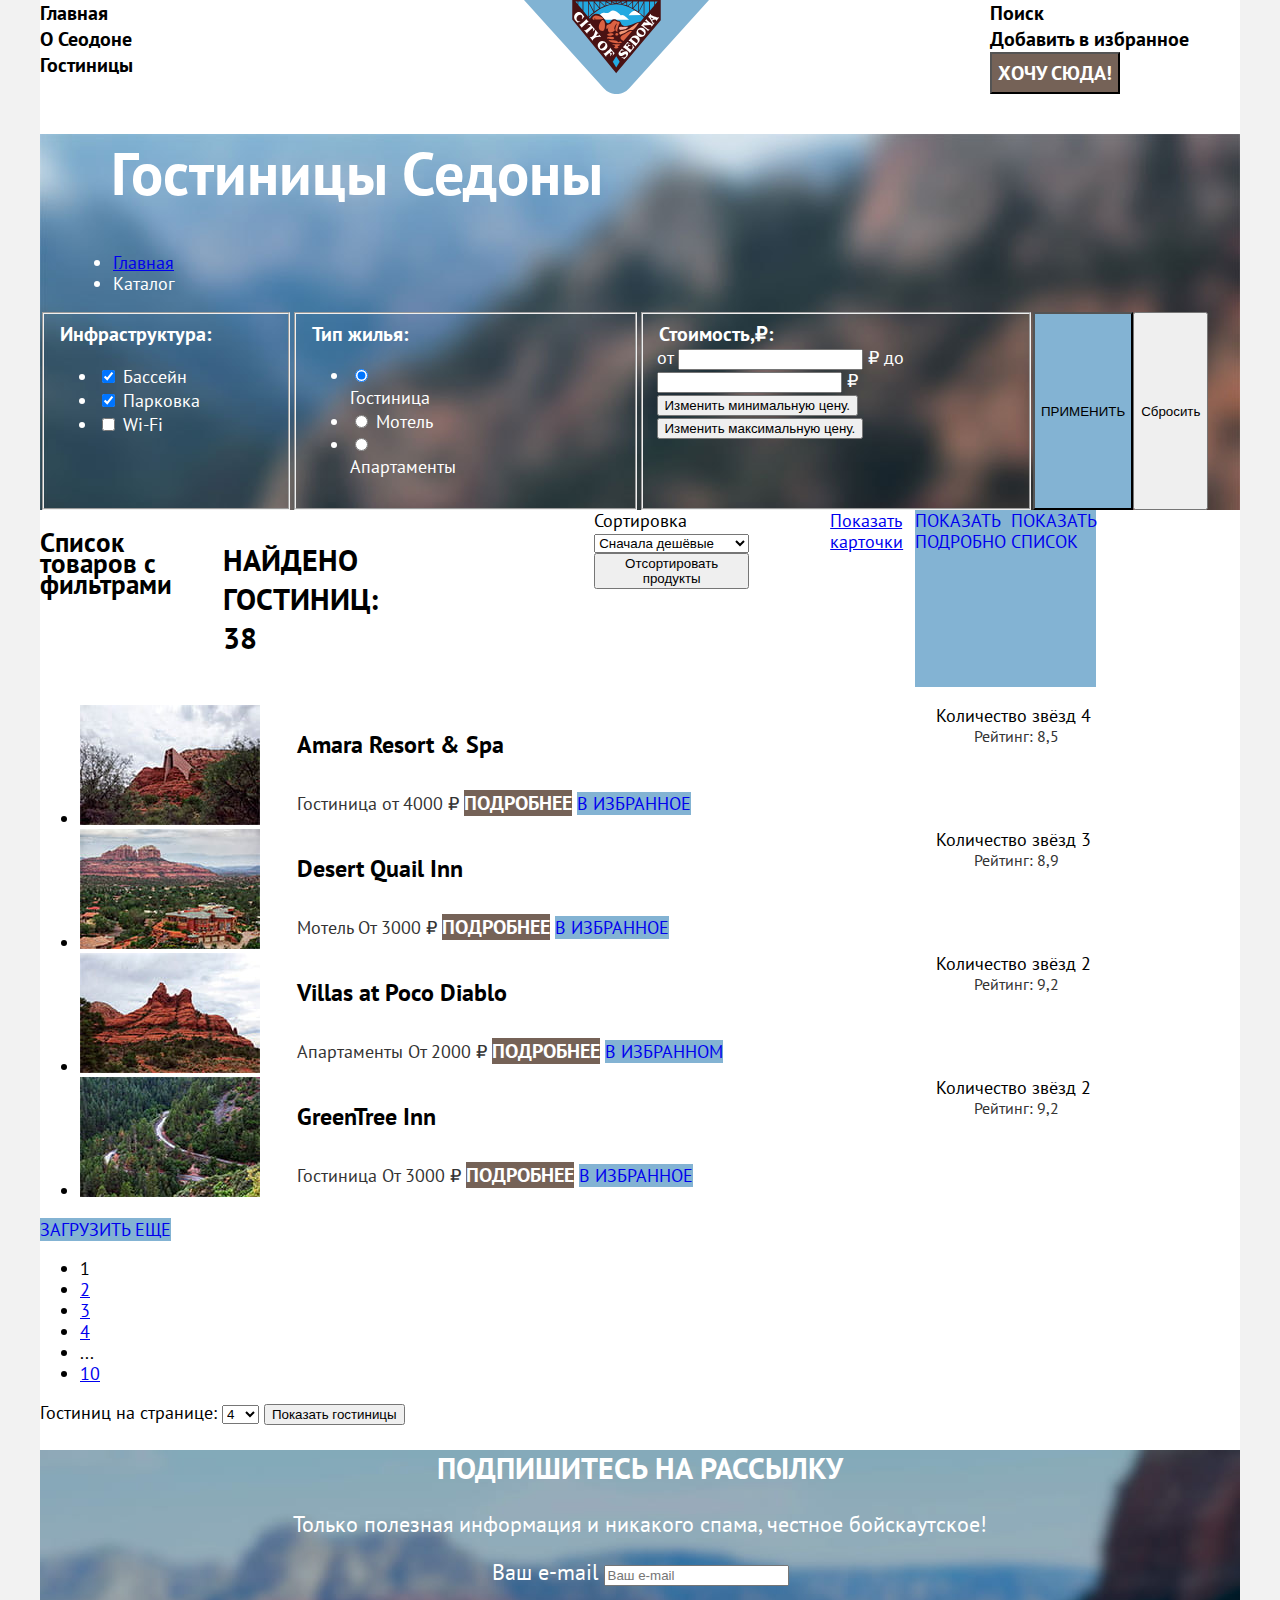
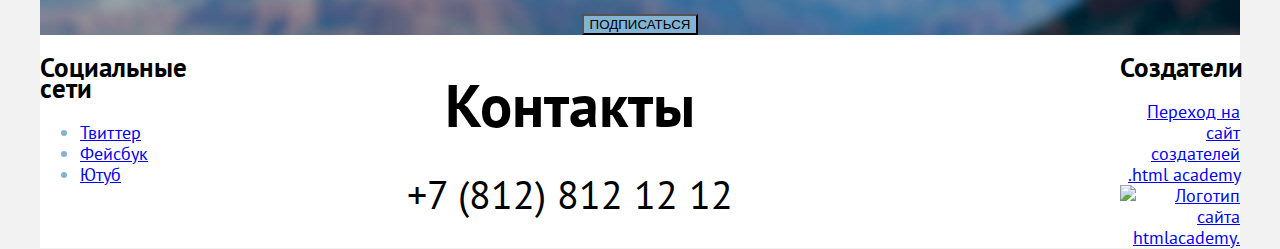
==== commit bf204f7f: "Сетка страницы и крупных блоков на флексах для страницы каталога" ====
--- a/catalog.html
+++ b/catalog.html
@@ -1,11 +1,14 @@
 <!DOCTYPE html>
 <html lang="ru">
-  <head>
-    <meta charset="utf-8">
-    <title>HTML Academy: Седона</title>
-    <link rel="stylesheet" href="styles/styles.css">
-  </head>
-  <body>
+
+<head>
+  <meta charset="utf-8">
+  <title>HTML Academy: Седона</title>
+  <link rel="stylesheet" href="styles/styles.css">
+</head>
+
+<body>
+  <div class="page-container">
     <header class="page-header">
       <nav class="navigation">
         <ul class="navigation-list">
@@ -16,7 +19,7 @@
             <a class="navigation-link" href="#">О Сеодоне</a>
           </li>
           <li class="navigation-item">
-            <a class="navigation-link" >Гостиницы</a>
+            <a class="navigation-link">Гостиницы</a>
           </li>
         </ul>
         <a class="page-header-logo" href="index.html">
@@ -40,7 +43,6 @@
       </nav>
     </header>
     <main class="main-inner">
-      <div class="page-container">
       <div class="catalog-header">
         <header class="inner-header">
           <h1 class="inner-header-title">Гостиницы Седоны</h1>
@@ -56,35 +58,35 @@
         <form class="catalog-filter" action="https://echo.htmlacademy.ru/" method="get">
           <fieldset class="catalog-filter-group">
             <div class="infrastructure">
-            <legend class="catalog-filter-title">Инфраструктура:</legend>
-            <ul class="catalog-filter-list">
-              <li class="catalog-filter-item">
-                <label class="control">
-                  <input class="visually-hidden control-input" type="checkbox" name="pool" checked>
-                  <span class="control-mark"></span>
-                  <span class="control-label">Бассейн</span>
-                </label>
-              </li>
-              <li class="catalog-filter-item">
+              <legend class="catalog-filter-title">Инфраструктура:</legend>
+              <ul class="catalog-filter-list">
+                <li class="catalog-filter-item">
+                  <label class="control">
+                    <input class="visually-hidden control-input" type="checkbox" name="pool" checked>
+                    <span class="control-mark"></span>
+                    <span class="control-label">Бассейн</span>
+                  </label>
+                </li>
+                <li class="catalog-filter-item">
                   <label class="control">
                     <input class="visually-hidden control-input" type="checkbox" name="parking" checked>
                     <span class="control-mark"></span>
                     <span class="control-label">Парковка</span>
                   </label>
-              </li>
-              <li class="catalog-filter-item">
+                </li>
+                <li class="catalog-filter-item">
                   <label class="control">
                     <input class="visually-hidden control-input" type="checkbox" name="wi-fi">
                     <span class="control-mark"></span>
                     <span class="control-label">Wi-Fi</span>
                   </label>
-              </li>
-            </ul>
+                </li>
+              </ul>
             </div>
           </fieldset>
           <fieldset class="catalog-filter-group">
             <div class="lodging">
-            <legend class="catalog-filter-title">Тип жилья:</legend>
+              <legend class="catalog-filter-title">Тип жилья:</legend>
               <ul class="catalog-filter-list">
                 <li class="catalog-filter-item">
                   <label class="control">
@@ -95,7 +97,7 @@
                 </li>
                 <li class="catalog-filter-item">
                   <label class="control">
-                    <input class="visually-hidden control-input" type="radio" name="product-group" value="motel" >
+                    <input class="visually-hidden control-input" type="radio" name="product-group" value="motel">
                     <span class="control-mark"></span>
                     <span class="control-label">Мотель</span>
                   </label>
@@ -112,19 +114,19 @@
           </fieldset>
           <fieldset class="catalog-filter-group">
             <div class="price">
-            <legend class="catalog-filter-title">Стоимость,₽:</legend>
-            <label class="catalog-filter-label">
-              от <input class="catalog-filter-input" type="number" name="min-price"> ₽
-            </label>
-            <label class="catalog-filter-label">
-              до <input class="catalog-filter-input" type="number" name="max-price"> ₽
-            </label>
-            <button class="range-toggle toggle-min" type="button">
-            <span class="visually-hidden">Изменить минимальную цену.</span>
-            </button>
-            <button class="range-toggle toggle-max" type="button">
-            <span class="visually-hidden">Изменить максимальную цену.</span>
-            </button>
+              <legend class="catalog-filter-title">Стоимость,₽:</legend>
+              <label class="catalog-filter-label">
+                от <input class="catalog-filter-input" type="number" name="min-price"> ₽
+              </label>
+              <label class="catalog-filter-label">
+                до <input class="catalog-filter-input" type="number" name="max-price"> ₽
+              </label>
+              <button class="range-toggle toggle-min" type="button">
+                <span class="visually-hidden">Изменить минимальную цену.</span>
+              </button>
+              <button class="range-toggle toggle-max" type="button">
+                <span class="visually-hidden">Изменить максимальную цену.</span>
+              </button>
             </div>
           </fieldset>
           <button class="button apply-button" type="submit">Применить</button>
@@ -132,18 +134,19 @@
         </form>
       </div>
       <section class="catalog">
-        <h2 class="visually-hidden">Список товаров с фильтрами</h2>
-        <p class="catalog-info">Найдено гостиниц: 38</p>
+        <div class="catalog-sorting">
+          <h2 class="visually-hidden">Список товаров с фильтрами</h2>
+          <p class="catalog-info">Найдено гостиниц: 38</p>
           <form class="sorting-type">
             <label class="visually-hidden" for="sorting">Сортировка</label>
             <select class="select-control" id="sorting" name="sorting">
               <option value="popular">Сначала дешёвые</option>
               <option value="cheap">Сначала популярные</option>
               <option value="expensive">Сначала дорогие</option>
-            </select >
-           <button class="visually-hidden" type="submit">Отсортировать продукты</button>
+            </select>
+            <button class="visually-hidden" type="submit">Отсортировать продукты</button>
           </form>
-          <a href="#" class="button button-light">
+          <a href="#" class="button-button-light">
             <span class="visually-hidden">Показать карточки</span>
           </a>
           <a class="button" href="#">
@@ -152,12 +155,13 @@
           <a class="button" href="#">
             <span class="visually-hidden">Показать список</span>
           </a>
-          <ul class="catalog-list">
-            <li class="catalog-item">
-              <article class="product-card">
-                <a class="product-card-link" href="product.html">
-                  <img class="product-card-image" src="images/hotels/hotel-1.jpg" width="180" height="120" alt="Гостиница Amara Resort & Spa.">
-                </a>
+         </div>
+        <ul class="catalog-list">
+          <li class="catalog-item">
+            <article class="product-card">
+              <a class="product-card-link" href="product.html">
+                <img class="product-card-image" src="images/hotels/hotel-1.jpg" width="180" height="120" alt="Гостиница Amara Resort & Spa.">
+              </a>
               <div class="product-card-main">
                 <h3 class="product-card-title">Amara Resort & Spa</h3>
                 <span class="product-card-type">Гостиница</span>
@@ -165,19 +169,19 @@
                 <a class="product-card-button button-special button-small" href="#">Подробнее</a>
                 <a class="product-card-button button button-small button-secondary" href="#">В избранное</a>
               </div>
-            <div class="prduct-card-aside">
-              <div class="product-card-stars">
-                <span class="visually-hidden">Количество звёзд 4</span>
-              </div>
-              <div class="product-card-rating">Рейтинг: 8,5</div>
-            </div>
-              </article>
-            </li>
-            <li class="catalog-item">
-              <article class="product-card">
-                <a class="product-card-link" href="product.html">
-                  <img class="product-card-image" src="images/hotels/hotel-2.jpg" width="180" height="120" alt="Гостиница Desert Quail Inn.">
-                </a>
+              <div class="prduct-card-aside">
+                <div class="product-card-stars">
+                  <span class="visually-hidden">Количество звёзд 4</span>
+                </div>
+                <div class="product-card-rating">Рейтинг: 8,5</div>
+              </div>
+            </article>
+          </li>
+          <li class="catalog-item">
+            <article class="product-card">
+              <a class="product-card-link" href="product.html">
+                <img class="product-card-image" src="images/hotels/hotel-2.jpg" width="180" height="120" alt="Гостиница Desert Quail Inn.">
+              </a>
               <div class="product-card-main">
                 <h3 class="product-card-title">Desert Quail Inn</h3>
                 <span class="product-card-type">Мотель</span>
@@ -191,129 +195,128 @@
                 </div>
                 <div class="product-card-rating">Рейтинг: 8,9</div>
               </div>
-              </article>
-            </li>
-            <li class="catalog-item">
-              <article class="product-card">
-                <a class="product-card-link" href="product.html">
-                  <img class="product-card-image" src="images/hotels/hotel-3.jpg" width="180" height="120" alt="Гостиница Villas at Poco Diablo.">
-                </a>
-                <div class="product-card-main">
-                  <h3 class="product-card-title">Villas at Poco Diablo</h3>
-                  <span class="product-card-type">Апартаменты</span>
-                  <span class="product-card-price">От 2000 ₽</span>
-                  <a class="product-card-button button-special button-small" href="#">Подробнее</a>
-                  <a class="product-card-button button button-small button-secondary button-active" href="#">В избранном</a>
+            </article>
+          </li>
+          <li class="catalog-item">
+            <article class="product-card">
+              <a class="product-card-link" href="product.html">
+                <img class="product-card-image" src="images/hotels/hotel-3.jpg" width="180" height="120" alt="Гостиница Villas at Poco Diablo.">
+              </a>
+              <div class="product-card-main">
+                <h3 class="product-card-title">Villas at Poco Diablo</h3>
+                <span class="product-card-type">Апартаменты</span>
+                <span class="product-card-price">От 2000 ₽</span>
+                <a class="product-card-button button-special button-small" href="#">Подробнее</a>
+                <a class="product-card-button button button-small button-secondary button-active" href="#">В избранном</a>
+              </div>
+              <div class="prduct-card-aside">
+                <div class="product-card-stars">
+                  <span class="visually-hidden">Количество звёзд 2</span>
                 </div>
-                <div class="prduct-card-aside">
-                  <div class="product-card-stars">
-                    <span class="visually-hidden">Количество звёзд 2</span>
-                  </div>
-                  <div class="product-card-rating">Рейтинг: 9,2</div>
+                <div class="product-card-rating">Рейтинг: 9,2</div>
+              </div>
+            </article>
+          </li>
+          <li class="catalog-item">
+            <article class="product-card">
+              <a class="product-card-link" href="product.html">
+                <img class="product-card-image" src="images/hotels/hotel-4.jpg" width="180" height="120" alt="GreenTree Inn.">
+              </a>
+              <div class="product-card-main">
+                <h3 class="product-card-title">GreenTree Inn</h3>
+                <span class="product-card-type">Гостиница</span>
+                <span class="product-card-price">От 3000 ₽</span>
+                <a class="product-card-button button-special button-small" href="#">Подробнее</a>
+                <a class="product-card-button button button-small button-secondary" href="#">В избранное</a>
+              </div>
+              <div class="prduct-card-aside">
+                <div class="product-card-stars">
+                  <span class="visually-hidden">Количество звёзд 2</span>
                 </div>
-              </article>
-            </li>
-            <li class="catalog-item">
-              <article class="product-card">
-                  <a class="product-card-link" href="product.html">
-                     <img class="product-card-image" src="images/hotels/hotel-4.jpg" width="180" height="120" alt="GreenTree Inn.">
-                  </a>
-                  <div class="product-card-main">
-                    <h3 class="product-card-title">GreenTree Inn</h3>
-                    <span class="product-card-type">Гостиница</span>
-                    <span class="product-card-price">От 3000 ₽</span>
-                    <a class="product-card-button button-special button-small" href="#">Подробнее</a>
-                    <a class="product-card-button button button-small button-secondary" href="#">В избранное</a>
-                  </div>
-                  <div class="prduct-card-aside">
-                    <div class="product-card-stars">
-                      <span class="visually-hidden">Количество звёзд 2</span>
-                    </div>
-                    <div class="product-card-rating">Рейтинг: 9,2</div>
-                  </div>
-              </article>
-            </li>
-          </ul>
-          <a class="button pagination-show-more" href="#">Загрузить еще</a>
-          <ul class="pagination">
-            <li class="pagination-item">
-              <a class="pagination-link pagination-current">1</a>
-            </li>
-            <li class="pagination-item">
-              <a class="pagination-link" href="#">2</a>
-            </li>
-            <li class="pagination-item">
-              <a class="pagination-link" href="#">3</a>
-            </li>
-            <li class="pagination-item">
-              <a class="pagination-link" href="#">4</a>
-            </li>
-            <li class="pagination-item">
-                <span class="pagination-link" href="#">...</span>
-            </li>
-            <li class="pagination-item">
-              <a class="pagination-link" href="#">10</a>
-            </li>
-          </ul>
-          <form class="hotels-numbers">
-            <label class="visually-hidden" for="numbers">Гостиниц на странице:</label>
-            <select class="select-control" id="numbers" name="numbers">
-              <option selected value="four">4</option>
-              <option value="twenty">20</option>
-              <option value="fourty">40</option>
-            </select>
-            <button class="visually-hidden" type="submit">Показать гостиницы</button>
-          </form>
+                <div class="product-card-rating">Рейтинг: 9,2</div>
+              </div>
+            </article>
+          </li>
+        </ul>
+        <a class="button pagination-show-more" href="#">Загрузить еще</a>
+        <ul class="pagination">
+          <li class="pagination-item">
+            <a class="pagination-link pagination-current">1</a>
+          </li>
+          <li class="pagination-item">
+            <a class="pagination-link" href="#">2</a>
+          </li>
+          <li class="pagination-item">
+            <a class="pagination-link" href="#">3</a>
+          </li>
+          <li class="pagination-item">
+            <a class="pagination-link" href="#">4</a>
+          </li>
+          <li class="pagination-item">
+            <span class="pagination-link" href="#">...</span>
+          </li>
+          <li class="pagination-item">
+            <a class="pagination-link" href="#">10</a>
+          </li>
+        </ul>
+        <form class="hotels-numbers">
+          <label class="visually-hidden" for="numbers">Гостиниц на странице:</label>
+          <select class="select-control" id="numbers" name="numbers">
+            <option selected value="four">4</option>
+            <option value="twenty">20</option>
+            <option value="fourty">40</option>
+          </select>
+          <button class="visually-hidden" type="submit">Показать гостиницы</button>
+        </form>
       </section>
       <section class="subscribe">
-      <h2 class="subscribe-title">Подпишитесь на рассылку</h2>
-      <p>Только полезная информация и никакого спама, честное бойскаутское!</p>
-         <form class="newsletter-form" action="https://echo.htmlacademy.ru" method="post">
-            <p class="newsletter-email">
+        <h2 class="subscribe-title">Подпишитесь на рассылку</h2>
+        <p>Только полезная информация и никакого спама, честное бойскаутское!</p>
+        <form class="newsletter-form" action="https://echo.htmlacademy.ru" method="post">
+          <p class="newsletter-email">
             <label class="visually-hidden" for="newsletter-email">Ваш e-mail</label>
             <input class="field" placeholder="Ваш e-mail" type="email" name="newsletter-email" id="newsletter-email" required>
-            </p>
-           <button class="button newsletter-button" type="submit">Подписаться</button>
-         </form>
-      </section>
-      </div>
+          </p>
+          <button class="button newsletter-button" type="submit">Подписаться</button>
+        </form>
+      </section>
     </main>
-  <footer class="page-footer">
-    <div class="page-footer-container">
-    <section class="footer-social">
-      <h2 class="visually-hidden">Социальные сети</h2>
-      <ul class="footer-social-list">
-        <li class="footer-social-item">
-          <a class="footer-social-link" href="https://twitter.com/htmlacademy_ru" target="_blank" rel="noopener nofollow">
-            <span class="visually-hidden">Твиттер</span>
-          </a>
-        </li>
-        <li class="footer-social-item">
-          <a class="footer-social-link" href="https://www.facebook.com/htmlacademy" target="_blank" rel="noopener nofollow">
-            <span class="visually-hidden">Фейсбук</span>
-          </a>
-        </li>
-        <li class="footer-social-item">
-          <a class="footer-social-link" href="https://www.youtube.com/c/HTMLAcademyRUS" target="_blank" rel="noopener nofollow">
-            <span class="visually-hidden">Ютуб</span>
-          </a>
-        </li>
-      </ul>
-    </section>
-    <section class="footer-contacts">
-      <h2 class="visually-hidden">Контакты</h2>
-      <address class="footer-contacts">
-        <a class="footer-contacts-phone" href="+78128121212">+7 (812) 812 12 12</a>
-      </address>
-    </section>
-    <section class="branding">
-      <h2 class="visually-hidden">Создатели</h2>
-      <a href="https://htmlacademy.ru" target="_blank" rel="noopener nofollow">
-        <span class="visually-hidden">Переход на сайт создателей .html academy</span>
-        <img src="#" alt="Логотип сайта htmlacademy.">
-      </a>
-    </section>
-    </div>
-  </footer>
-  </body>
+    <footer class="page-footer">
+      <section class="footer-social">
+        <h2 class="visually-hidden">Социальные сети</h2>
+        <ul class="footer-social-list">
+          <li class="footer-social-item">
+            <a class="footer-social-link" href="https://twitter.com/htmlacademy_ru" target="_blank" rel="noopener nofollow">
+              <span class="visually-hidden">Твиттер</span>
+            </a>
+          </li>
+          <li class="footer-social-item">
+            <a class="footer-social-link" href="https://www.facebook.com/htmlacademy" target="_blank" rel="noopener nofollow">
+              <span class="visually-hidden">Фейсбук</span>
+            </a>
+          </li>
+          <li class="footer-social-item">
+            <a class="footer-social-link" href="https://www.youtube.com/c/HTMLAcademyRUS" target="_blank" rel="noopener nofollow">
+              <span class="visually-hidden">Ютуб</span>
+            </a>
+          </li>
+        </ul>
+      </section>
+      <section class="footer-contacts">
+        <h2 class="visually-hidden">Контакты</h2>
+        <address class="footer-contacts">
+          <a class="footer-contacts-phone" href="+78128121212">+7 (812) 812 12 12</a>
+        </address>
+      </section>
+      <section class="branding">
+        <h2 class="visually-hidden">Создатели</h2>
+        <a href="https://htmlacademy.ru" target="_blank" rel="noopener nofollow">
+          <span class="visually-hidden">Переход на сайт создателей .html academy</span>
+          <img src="#" alt="Логотип сайта htmlacademy.">
+        </a>
+      </section>
+    </footer>
+  </div>
+</body>
+
 </html>
--- a/styles/styles.css
+++ b/styles/styles.css
@@ -27,7 +27,7 @@
   font-size: 18px;
   line-height: 21px;
   color: #000000;
-  background-color: #ffffff;
+  background-color: #F2F2F2;
 }
 
 .page-header {
@@ -45,6 +45,7 @@
   width: 320px;
   margin: 0;
   padding: 0;
+  list-style-type: none;
 }
 
 .navigation-user {
@@ -63,8 +64,10 @@
   text-decoration: none;
 }
 
-.main-container {
-  flex-grow: 1;
+.page-container {
+  width: 1200px;
+  margin: 0 auto;
+  background-color: #ffffff;
 }
 
 .intro {
@@ -75,11 +78,6 @@
   background-repeat: no-repeat;
 }
 
-.page-container {
-  width: 1200px;
-  margin: 0 auto;
-}
-
 .intro-slogan {
   display: block;
   margin: 0 auto;
@@ -94,36 +92,60 @@
 }
 
 .advantages-item {
+  flex-wrap:wrap;
+  display: flex;
+}
+
+.advantages-title {
+  text-transform: uppercase;
+  color: #333333;
+}
+
+.advantages-list {
+  width: 100%;
+  display: flex;
+  flex-wrap: wrap;
+  margin: 0;
+  padding: 0;
+  list-style-type: none;
+}
+
+.advantages-text-container {
+  width: 400px;
+  display: block;
+  justify-content: space-between;
+  text-align: center;
   background-color: rgba(131, 179, 211, 0.12);
 }
 
-.advantages-title {
-  text-transform: uppercase;
-  color: #333333;
-}
-
-.index-columns {
-  display: flex;
-  justify-content: space-between;
-  margin: 0;
-  padding: 0;
-  text-align: center;
-}
-
-.advantages-image {
+.image-street {
   width: 800px;
 }
 
+.sights-image {
+  width: 800px;
+}
+
+.advantages-item-other {
+  display: block;
+  justify-content:center;
+  margin: 0;
+  padding: 0;
+  text-align: center;
+}
+
 .features-list {
   display: flex;
-  justify-content: space-between;
+  margin: 0;
+  padding: 0;
+  list-style-type: none;
 }
 
 .features-item {
   width: 400px;
 }
 
-.advantages-title-causes {
+.cause-title {
   margin: 0;
   padding: 0;
   font-size: 24px;
@@ -135,7 +157,7 @@
   text-transform: uppercase;
 }
 
-.advantages-description-causes {
+.cause-description {
   font-size: 18px;
   line-height: 21px;
   font-weight: 400;
@@ -184,54 +206,30 @@
   color: #ffffff;
 }
 
-.features-title-lodging {
+.features-description {
+  font-size: 18px;
+  line-height: 21px;
+  font-weight: 400;
+  text-align: center;
+  color: #333333;
+  background-color: #ffffff;
+}
+
+.control-label {
+  font-size: 18px;
+  line-height: 24px;
+  font-weight: 400;
+  text-align: left;
+  color: #ffffff;
+}
+
+.features-title {
   font-size: 24px;
   line-height: 28px;
   font-weight: 700;
   text-align: center;
   color: #000000;
   background-color: #ffffff;
-  text-transform: uppercase;
-}
-
-.features-title-food {
-  font-size: 24px;
-  line-height: 28px;
-  font-weight: 700;
-  text-align: center;
-  color: #000000;
-  background-color: #ffffff;
-  text-transform: uppercase;
-}
-
-.features-title-souvenirs {
-  font-size: 24px;
-  line-height: 28px;
-  font-weight: 700;
-  text-align: center;
-  color: #000000;
-  background-color: #ffffff;
-  text-transform: uppercase;
-}
-
-.features-description {
-  font-size: 18px;
-  line-height: 21px;
-  font-weight: 400;
-  text-align: center;
-  color: #333333;
-  background-color: #ffffff;
-}
-
-.control-label {
-  font-size: 18px;
-  line-height: 24px;
-  font-weight: 400;
-  text-align: left;
-  color: #ffffff;
-}
-
-.features-title {
   text-transform: uppercase;
 }
 
@@ -255,13 +253,46 @@
   margin: 0 72;
 }
 
+.catalog-sorting {
+  display: flex;
+}
+
 .catalog-info {
+  width: 337px;
+  margin-right: 192px;
   font-size: 30px;
   line-height: 39px;
   font-weight: 700;
   text-align: left;
   color: #000000;
   text-transform: uppercase;
+}
+
+.sorting-type {
+  width: 287px;
+  margin-right: 81px;
+}
+
+.button-button-light {
+  width: 160px;
+}
+
+.product-card {
+  display: flex;
+}
+
+.product-card-link {
+  width: 180px;
+  margin-right: 37px;
+}
+
+.product-card-main {
+  flex-grow: 1;
+}
+
+.prduct-card-aside {
+  width: 160px;
+  margin-left: 37px;
 }
 
 .product-card-title {
@@ -374,12 +405,10 @@
 
 .page-footer {
   background-color: #ffffff;
-}
-
-.page-footer-container {
-  display: flex;
-  width: 1200px;
-  margin: 0 auto;
+  display: flex;
+  justify-content: space-between;
+  margin: 0;
+  padding: 0;
 }
 
 .footer-social {
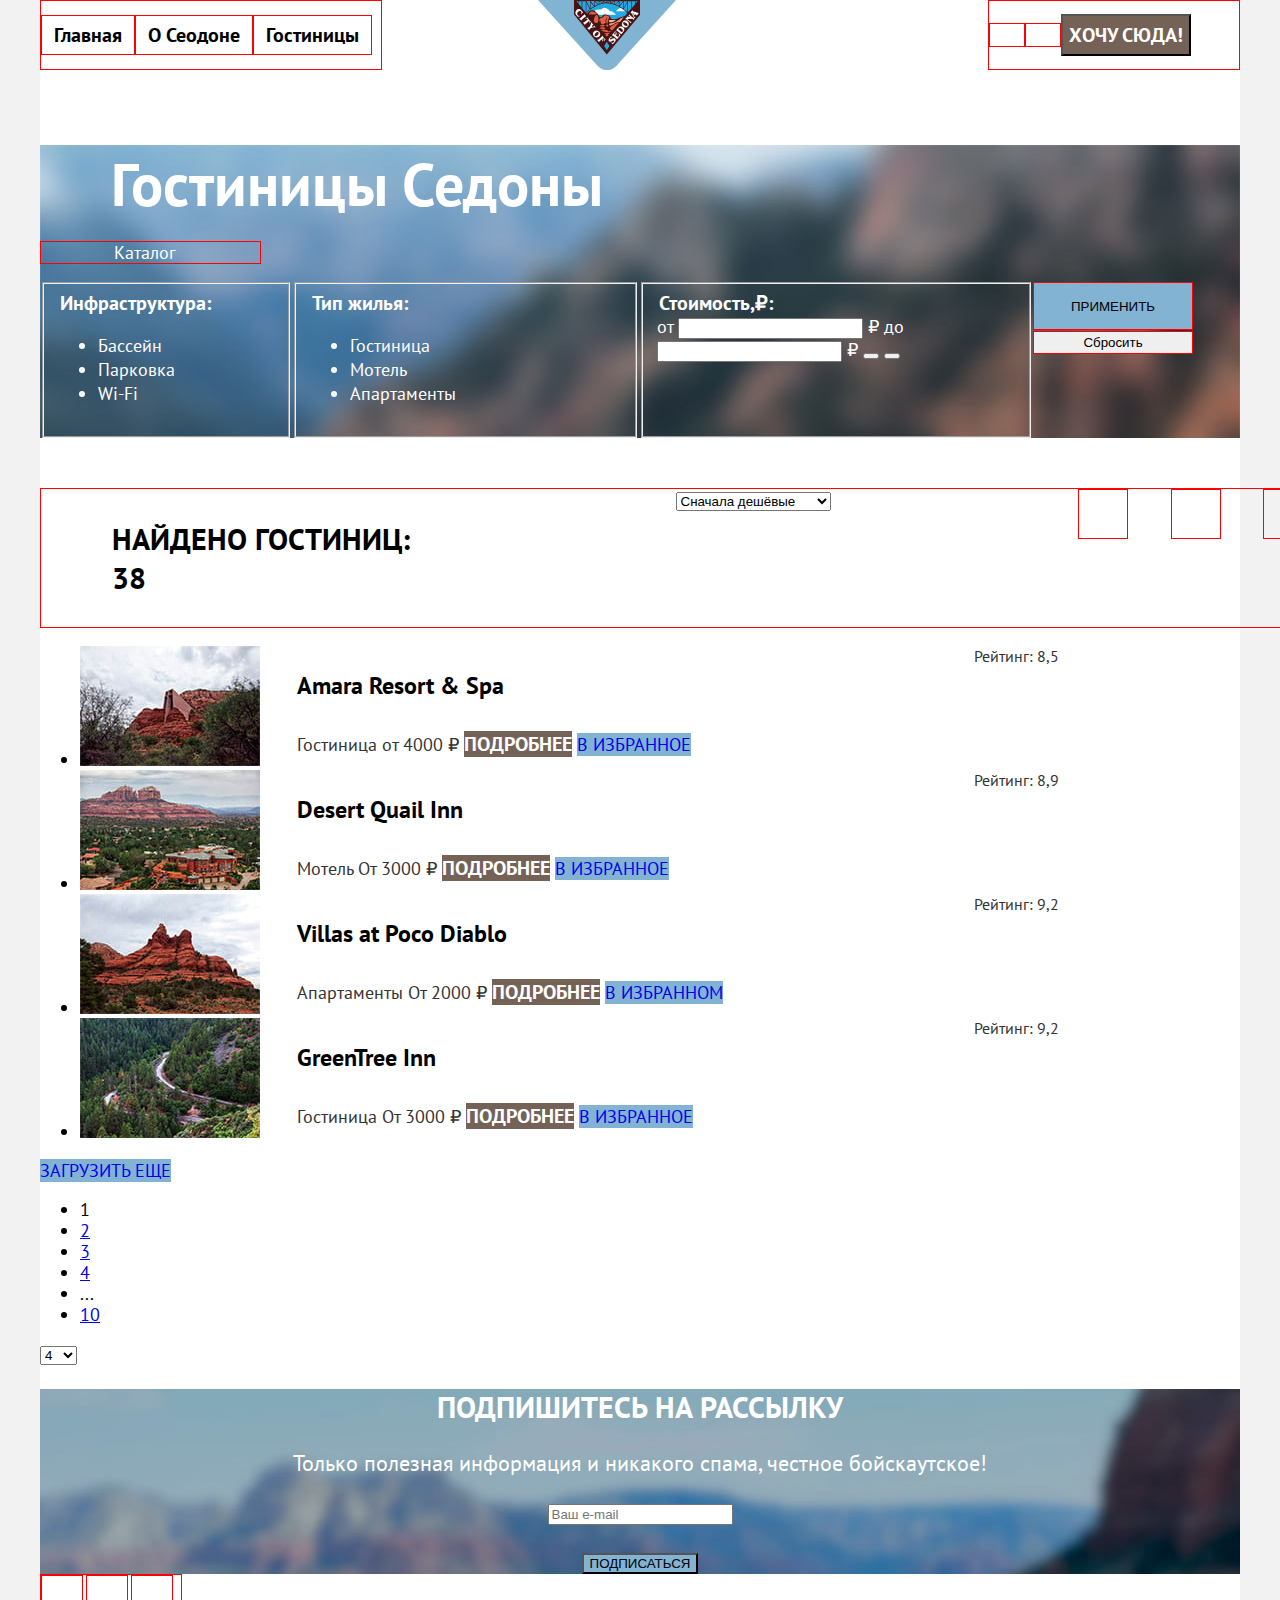
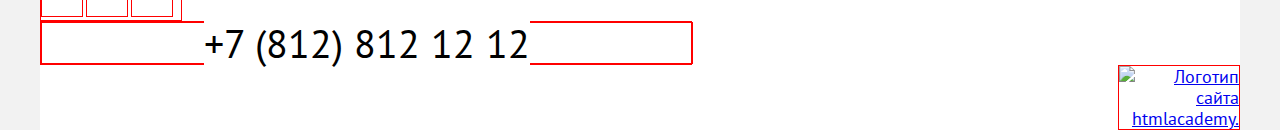
==== commit e2ea93b3: "Микросетки на флексах для всех страниц" ====
--- a/catalog.html
+++ b/catalog.html
@@ -127,10 +127,12 @@
               <button class="range-toggle toggle-max" type="button">
                 <span class="visually-hidden">Изменить максимальную цену.</span>
               </button>
-            </div>
-          </fieldset>
-          <button class="button apply-button" type="submit">Применить</button>
-          <button class="discharge-button" type="reset">Сбросить</button>
+          </div>
+        </fieldset>
+        <div class="apply-discharge">
+        <button class="button apply-button" type="submit">Применить</button>
+        <button class="discharge-button" type="reset">Сбросить</button>
+          </div>
         </form>
       </div>
       <section class="catalog">
@@ -149,10 +151,10 @@
           <a href="#" class="button-button-light">
             <span class="visually-hidden">Показать карточки</span>
           </a>
-          <a class="button" href="#">
+          <a class="button-button-light" href="#">
             <span class="visually-hidden">Показать подробно</span>
           </a>
-          <a class="button" href="#">
+          <a class="button-button-light" href="#">
             <span class="visually-hidden">Показать список</span>
           </a>
          </div>
@@ -318,5 +320,4 @@
     </footer>
   </div>
 </body>
-
 </html>
--- a/styles/styles.css
+++ b/styles/styles.css
@@ -30,11 +30,30 @@
   background-color: #F2F2F2;
 }
 
+.visually-hidden {
+  position: absolute;
+  width: 1px;
+  height: 1px;
+  margin: -1px;
+  padding: 0;
+  border: 0;
+  clip: rect(0 0 0 0);
+  overflow: hidden;
+}
+
 .page-header {
   color: #000000;
   background-color: #ffffff;
 }
 
+.page-header-logo {
+  display: flex;
+  justify-content: space-between;
+  margin: 0 auto;
+  padding: 0 auto;
+}
+
+
 .navigation {
   display: flex;
   width: 1200px;
@@ -42,10 +61,14 @@
 }
 
 .navigation-list {
-  width: 320px;
+  display: flex;
+  flex-wrap: wrap;
+  width: 340px;
   margin: 0;
   padding: 0;
   list-style-type: none;
+  align-items: center;
+  border: 1px solid red;
 }
 
 .navigation-user {
@@ -53,7 +76,15 @@
   margin-left: auto;
 }
 
+.navigation-user .navigation-link {
+  min-width: 10px;
+  min-height: 10px;
+}
+
 .navigation-link {
+  display: flex;
+  align-items: center;
+  padding: 6px 12px;
   font-family: "PT Sans", sans-serif;
   font-size: 20px;
   line-height: 26px;
@@ -62,6 +93,7 @@
   color: #000000;
   background-color: #ffffff;
   text-decoration: none;
+  border: 1px solid red;
 }
 
 .page-container {
@@ -76,11 +108,16 @@
   background-image: url("../images/intro/index-background.jpg");
   background-size: cover;
   background-repeat: no-repeat;
+  border: 1px solid red;
+  margin-bottom: 63px;
 }
 
 .intro-slogan {
   display: block;
   margin: 0 auto;
+  padding-top: 52px;
+  padding-bottom: 83px;
+  border: 1px solid red;
 }
 
 .catalog-header {
@@ -99,6 +136,8 @@
 .advantages-title {
   text-transform: uppercase;
   color: #333333;
+  margin-bottom: 23px;
+  border: 1px solid red;
 }
 
 .advantages-list {
@@ -111,6 +150,9 @@
 }
 
 .advantages-text-container {
+  margin: 0;
+  padding-top: 98px;
+  padding-bottom: 77px;
   width: 400px;
   display: block;
   justify-content: space-between;
@@ -169,6 +211,8 @@
 .inner-header-title {
   width: 528px;
   padding: 0 71px;
+  margin-top: 75px;
+  margin-bottom: 5px;
   font-family: "PT Sans", sans-serif;
   font-size: 60px;
   line-height: 78px;
@@ -178,8 +222,11 @@
 }
 
 .breadcrumbs {
+  display: flex;
+  list-style-type: none;
   width: 73px;
   padding: 0 73px;
+  border: 1px solid red;
 }
 
 .catalog-filter {
@@ -196,6 +243,9 @@
   font-weight: 400;
   text-align: center;
   color: #333333;
+  padding: 0 auto;
+  margin-bottom: 79px;
+  border: 1px solid red;
 }
 
 .catalog-filter-title {
@@ -213,6 +263,9 @@
   text-align: center;
   color: #333333;
   background-color: #ffffff;
+  padding: 0;
+  margin-bottom: 79px;
+  border: 1px solid red;
 }
 
 .control-label {
@@ -224,6 +277,8 @@
 }
 
 .features-title {
+  margin-top: 184px;
+  margin-bottom: 20px;
   font-size: 24px;
   line-height: 28px;
   font-weight: 700;
@@ -231,6 +286,7 @@
   color: #000000;
   background-color: #ffffff;
   text-transform: uppercase;
+  border: 1px solid red;
 }
 
 .infrastructure {
@@ -255,10 +311,15 @@
 
 .catalog-sorting {
   display: flex;
+  justify-content: space-between;
+  width: 1280px;
+  margin-top: 50px;
+  border: 1px solid red;
 }
 
 .catalog-info {
   width: 337px;
+  margin-left: 71px;
   margin-right: 192px;
   font-size: 30px;
   line-height: 39px;
@@ -273,8 +334,27 @@
   margin-right: 81px;
 }
 
+.apply-discharge {
+  display: block;
+}
+
+.button.apply-button {
+  width: 160px;
+  height: 48px;
+  border: 1px solid red;
+}
+
+.discharge-button {
+  width: 160px;
+  height: 23px;
+  border: 1px solid red;
+}
+
 .button-button-light {
-  width: 160px;
+  width: 48px;
+  height: 48px;
+  margin-right: 8px;
+  border: 1px solid red;
 }
 
 .product-card {
@@ -284,6 +364,7 @@
 .product-card-link {
   width: 180px;
   margin-right: 37px;
+  flex-shrink: 0;
 }
 
 .product-card-main {
@@ -293,6 +374,7 @@
 .prduct-card-aside {
   width: 160px;
   margin-left: 37px;
+  flex-shrink: 0;
 }
 
 .product-card-title {
@@ -318,6 +400,9 @@
   color: #000000;
   background-color: #ffffff;
   text-transform: uppercase;
+  margin-top: 91px;
+  margin-bottom: 15px;
+  border: 1px solid red;
 }
 
 .advantages-title-facts {
@@ -328,6 +413,9 @@
   color: #000000;
   background-color: #ffffff;
   text-transform: uppercase;
+  margin-top: 97px;
+  margin-bottom: 76px;
+  border: 1px solid red;
 }
 
 .advantages-description-facts {
@@ -337,6 +425,8 @@
   text-align: center;
   color: #333333;
   background-color: #ffffff;
+  margin-bottom: 77px;
+  border: 1px solid red;
 }
 
 .product-card-type,
@@ -375,6 +465,15 @@
   text-align: center;
   color: #333333;
   background-color: #ffffff;
+  padding: 0;
+  margin-bottom: 70px;
+  border: 1px solid red;
+}
+
+.button-search{
+  padding: 0;
+  margin-bottom: 91px;
+  border: 1px solid red;
 }
 
 .subscribe {
@@ -397,6 +496,24 @@
   font-weight: 700;
 }
 
+.subscribe-head {
+  padding: 0;
+  margin-top: 94px;
+  margin-bottom: 15px;
+  border: 1px solid red;
+}
+
+.subscribe-text {
+  padding: 0;
+  margin-bottom: 26px;
+  border: 1px solid red;
+}
+
+.form-subscribe {
+  margin-bottom: 94px;
+  border: 1px solid red;
+}
+
 .button {
   background-color: #83b3d3;
   text-transform: uppercase;
@@ -405,43 +522,56 @@
 
 .page-footer {
   background-color: #ffffff;
+  margin: 0;
+}
+
+.page-footer-container {
   display: flex;
   justify-content: space-between;
-  margin: 0;
-  padding: 0;
+  margin: 0 auto;
+  padding: 40px 72px ;
+  border: 1px solid red;
 }
 
 .footer-social {
-  width: 110px;
+  width: 140px;
   margin-right: 60px;
+  border: 1px solid red;
+}
+
+.footer-social-list {
+  display: flex;
+  flex-wrap: wrap;
+  margin: 0;
+  padding: 0;
+  list-style-type: none;
 }
 
 .footer-social-item {
-  text-align: left;
-  font-style: normal;
-  color: #83b3d3;
-  background-color: #ffffff;
-  text-decoration: none;
-  font-size: 18px;
-  line-height: 21px;
-  font-weight: 400;
+  width: 40px;
+  height: 40px;
+  margin-right: 3px;
+  margin-bottom: 3px;
+  border: 1px solid red;
 }
 
 .footer-contacts {
-  width: 720px;
+  width: 650px;
   text-align: center;
   font-size: 40px;
   line-height: 40px;
   font-weight: 400;
   font-style: normal;
   text-decoration: none;
+  margin-right: 53px;
+  border: 1px solid red;
 }
 
 .footer-contacts-phone {
   font-style: normal;
   font-size: 40px;
   line-height: 40px;
-  font-weight: 400;
+  font-weight: 350px;
   text-align: center;
   color: #000000;
   background-color: #ffffff;
@@ -452,10 +582,5 @@
   margin-left: auto;
   max-width: 120px;
   text-align: right;
-}
-
-.page-header-logo {
-  display: flex;
-  justify-content: space-between;
-  margin: 0 auto;
-}
+  border: 1px solid red;
+}
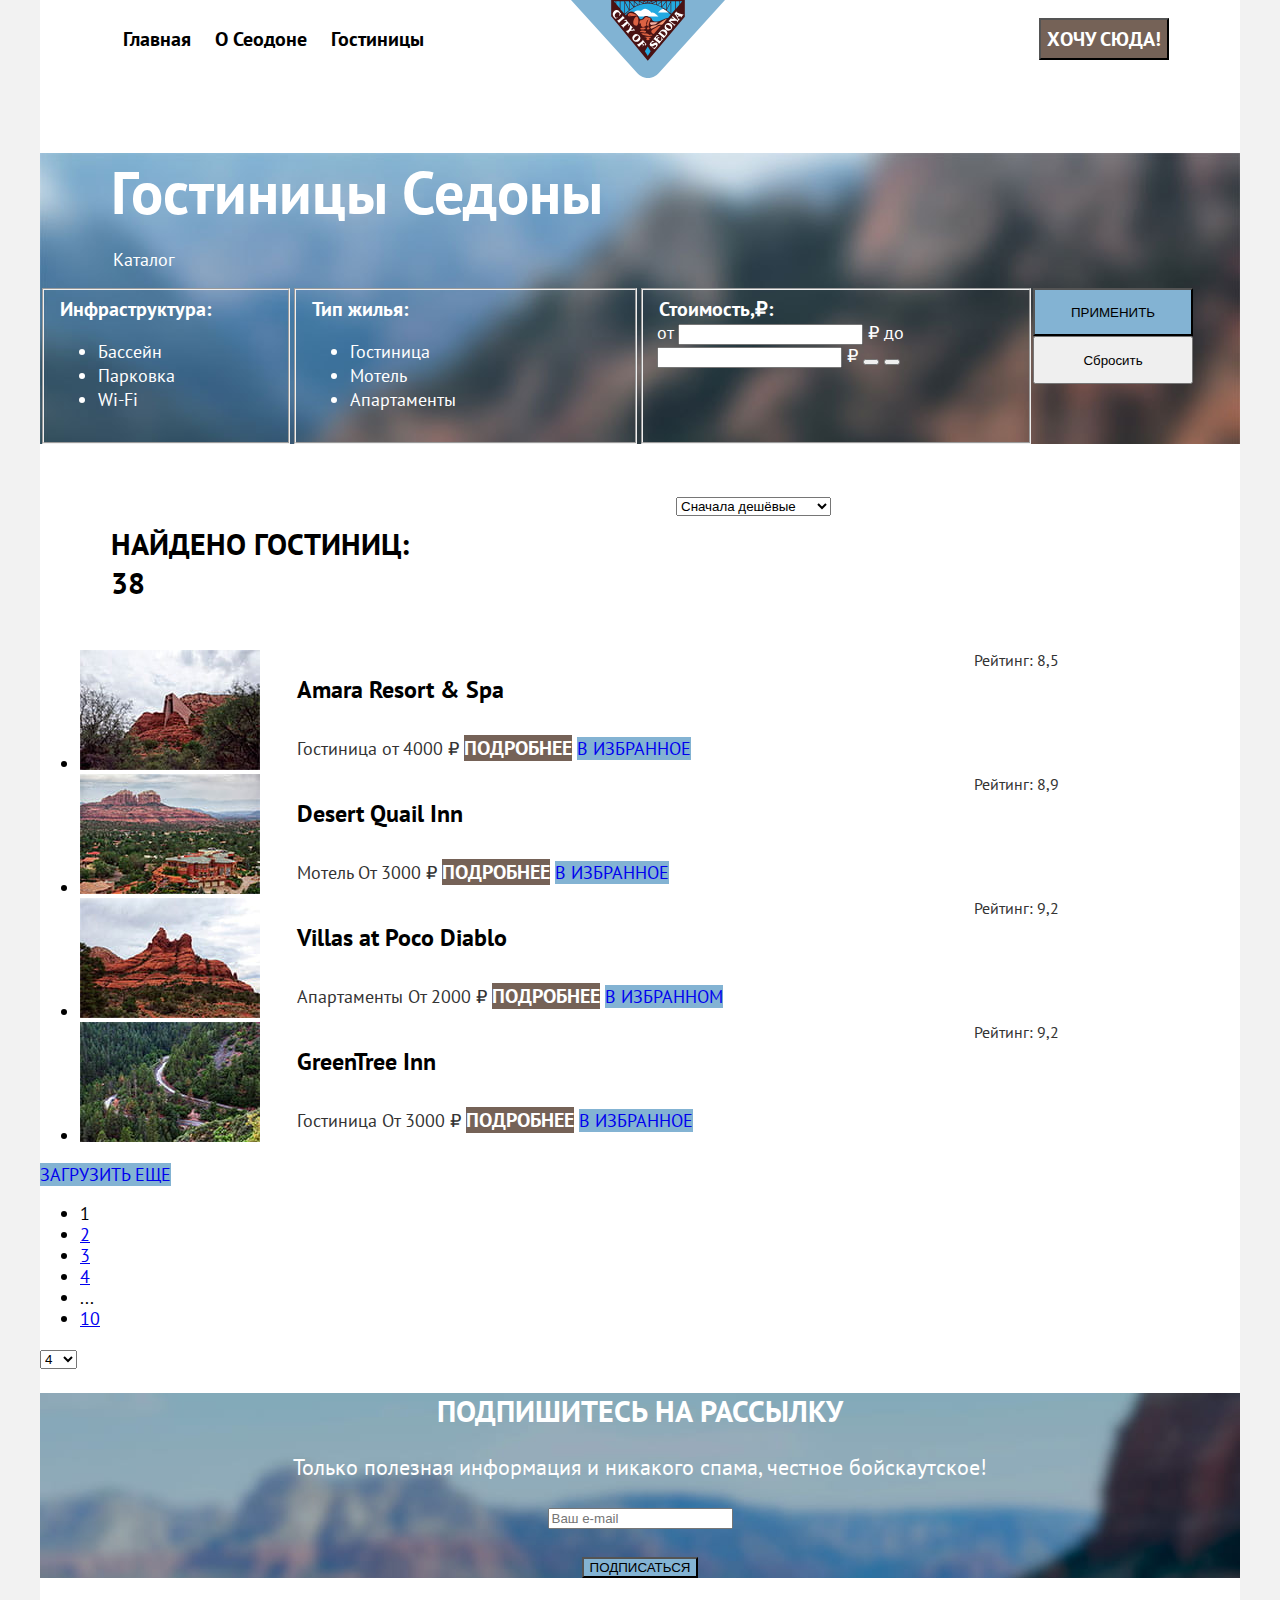
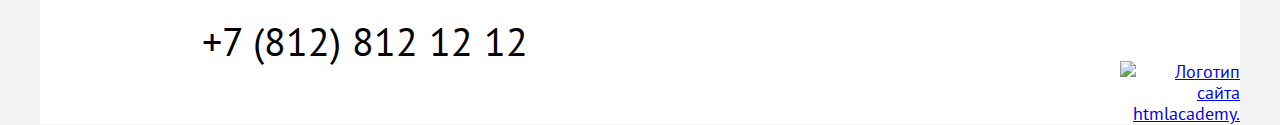
==== commit 9693933b: "исправления" ====
--- a/catalog.html
+++ b/catalog.html
@@ -148,13 +148,13 @@
             </select>
             <button class="visually-hidden" type="submit">Отсортировать продукты</button>
           </form>
-          <a href="#" class="button-button-light">
+          <a href="#" class="button-view">
             <span class="visually-hidden">Показать карточки</span>
           </a>
-          <a class="button-button-light" href="#">
+          <a class="button-view" href="#">
             <span class="visually-hidden">Показать подробно</span>
           </a>
-          <a class="button-button-light" href="#">
+          <a class="button-view" href="#">
             <span class="visually-hidden">Показать список</span>
           </a>
          </div>
--- a/styles/styles.css
+++ b/styles/styles.css
@@ -62,18 +62,20 @@
 
 .navigation-list {
   display: flex;
-  flex-wrap: wrap;
-  width: 340px;
-  margin: 0;
+  width: 450px;
+  margin-left: 71px;
+  margin-right: 10px;
   padding: 0;
   list-style-type: none;
   align-items: center;
-  border: 1px solid red;
 }
 
 .navigation-user {
-  max-width: 250px;
-  margin-left: auto;
+  display: flex;
+  justify-content: flex-end;
+  max-width: 450px;
+  margin-left: 10px;
+  margin-right: 71px;
 }
 
 .navigation-user .navigation-link {
@@ -93,7 +95,6 @@
   color: #000000;
   background-color: #ffffff;
   text-decoration: none;
-  border: 1px solid red;
 }
 
 .page-container {
@@ -108,7 +109,6 @@
   background-image: url("../images/intro/index-background.jpg");
   background-size: cover;
   background-repeat: no-repeat;
-  border: 1px solid red;
   margin-bottom: 63px;
 }
 
@@ -117,7 +117,6 @@
   margin: 0 auto;
   padding-top: 52px;
   padding-bottom: 83px;
-  border: 1px solid red;
 }
 
 .catalog-header {
@@ -128,16 +127,23 @@
   background-repeat: no-repeat;
 }
 
+.main-container {
+  padding: 0 auto;
+  margin: 0 auto;
+}
+
 .advantages-item {
   flex-wrap:wrap;
   display: flex;
+  margin: 0 auto;
+  padding: 0 auto;
 }
 
 .advantages-title {
   text-transform: uppercase;
   color: #333333;
   margin-bottom: 23px;
-  border: 1px solid red;
+  padding: 0;
 }
 
 .advantages-list {
@@ -151,13 +157,13 @@
 
 .advantages-text-container {
   margin: 0;
-  padding-top: 98px;
-  padding-bottom: 77px;
+  padding: 0;
   width: 400px;
+  height:auto;
   display: block;
   justify-content: space-between;
   text-align: center;
-  background-color: rgba(131, 179, 211, 0.12);
+  background-color:#83B3D3;
 }
 
 .image-street {
@@ -170,14 +176,50 @@
 
 .advantages-item-other {
   display: block;
-  justify-content:center;
-  margin: 0;
-  padding: 0;
-  text-align: center;
+  width: 400px;
+  height: 384px;
+  margin: 0;
+  padding: 0;
+  background-color: rgba(131, 179, 211, 0.12);
+  text-align: center;
+}
+
+.advantages-item-other-road {
+  display: block;
+  width: 400px;
+  margin: 0;
+  padding: 0;
+  background-color: rgba(131, 179, 211, 0.2);
+  text-align: center;
+}
+
+.advantages-title-facts-road {
+  font-size: 24px;
+  line-height: 28px;
+  font-weight: 700;
+  text-align: center;
+  color: #000000;
+  background-color: rgba(131, 179, 211, 0.2);
+  text-transform: uppercase;
+  margin-top: 98px;
+  margin-bottom: 76px;
+  padding: 0;
+}
+
+.advantages-description-facts-road {
+  font-size: 18px;
+  line-height: 21px;
+  font-weight: 400px;
+  text-align: center;
+  color: #333333;
+  background-color: rgba(131, 179, 211, 0.12);
+  margin-bottom: 77px;
 }
 
 .features-list {
   display: flex;
+  justify-content: space-between;
+  width: 1200px;
   margin: 0;
   padding: 0;
   list-style-type: none;
@@ -185,27 +227,48 @@
 
 .features-item {
   width: 400px;
+  height: 384px;
+  padding: 0;
+  margin: 0;
+  background-color: rgba(131, 179, 211, 0.12);
+}
+
+.features-item-food,
+.features-title.food-text,
+.features-description.food-text {
+  background-color: #ffffff;
+}
+
+.features-title.food-text {
+  background-color:#ffffff;
+}
+
+.features-description.food-text {
+  background-color:#ffffff;
 }
 
 .cause-title {
-  margin: 0;
+  margin-top: 98px;
+  margin-bottom: 76px;
   padding: 0;
   font-size: 24px;
   line-height: 28px;
   font-weight: 700;
   text-align: center;
-  color: #000000;
-  background-color: #ffffff;
+  color: #ffffff;
+  background-color:#83B3D3;
   text-transform: uppercase;
 }
 
 .cause-description {
+  margin-bottom: 77px;
+  padding: 0;
   font-size: 18px;
   line-height: 21px;
   font-weight: 400;
   text-align: center;
-  color: #000000;
-  background-color: #ffffff;
+  color: #ffffff;
+  background-color:#83B3D3;
 }
 
 .inner-header-title {
@@ -226,7 +289,6 @@
   list-style-type: none;
   width: 73px;
   padding: 0 73px;
-  border: 1px solid red;
 }
 
 .catalog-filter {
@@ -245,7 +307,6 @@
   color: #333333;
   padding: 0 auto;
   margin-bottom: 79px;
-  border: 1px solid red;
 }
 
 .catalog-filter-title {
@@ -262,10 +323,9 @@
   font-weight: 400;
   text-align: center;
   color: #333333;
-  background-color: #ffffff;
+  background-color: rgba(131, 179, 211, 0.12);
   padding: 0;
   margin-bottom: 79px;
-  border: 1px solid red;
 }
 
 .control-label {
@@ -284,9 +344,8 @@
   font-weight: 700;
   text-align: center;
   color: #000000;
-  background-color: #ffffff;
-  text-transform: uppercase;
-  border: 1px solid red;
+  background-color: rgba(131, 179, 211, 0.12);
+  text-transform: uppercase;
 }
 
 .infrastructure {
@@ -314,7 +373,6 @@
   justify-content: space-between;
   width: 1280px;
   margin-top: 50px;
-  border: 1px solid red;
 }
 
 .catalog-info {
@@ -341,20 +399,17 @@
 .button.apply-button {
   width: 160px;
   height: 48px;
-  border: 1px solid red;
 }
 
 .discharge-button {
   width: 160px;
-  height: 23px;
-  border: 1px solid red;
-}
-
-.button-button-light {
+  height: 48px;
+}
+
+.button-view {
   width: 48px;
   height: 48px;
   margin-right: 8px;
-  border: 1px solid red;
 }
 
 .product-card {
@@ -402,7 +457,6 @@
   text-transform: uppercase;
   margin-top: 91px;
   margin-bottom: 15px;
-  border: 1px solid red;
 }
 
 .advantages-title-facts {
@@ -411,22 +465,21 @@
   font-weight: 700;
   text-align: center;
   color: #000000;
-  background-color: #ffffff;
-  text-transform: uppercase;
-  margin-top: 97px;
+  background-color: rgba(131, 179, 211, 0.12);
+  text-transform: uppercase;
+  margin-top: 98px;
   margin-bottom: 76px;
-  border: 1px solid red;
+  padding: 0;
 }
 
 .advantages-description-facts {
   font-size: 18px;
   line-height: 21px;
-  font-weight: 400;
-  text-align: center;
-  color: #333333;
-  background-color: #ffffff;
+  font-weight: 400px;
+  text-align: center;
+  color: #333333;
+  background-color: rgba(131, 179, 211, 0.12);
   margin-bottom: 77px;
-  border: 1px solid red;
 }
 
 .product-card-type,
@@ -467,13 +520,11 @@
   background-color: #ffffff;
   padding: 0;
   margin-bottom: 70px;
-  border: 1px solid red;
 }
 
 .button-search{
   padding: 0;
   margin-bottom: 91px;
-  border: 1px solid red;
 }
 
 .subscribe {
@@ -486,7 +537,7 @@
   color: #ffffff;
   font-size: 22px;
   line-height: 26px;
-  font-weight: 400;
+  font-weight: 400px;
 }
 
 .subscribe-title {
@@ -500,18 +551,15 @@
   padding: 0;
   margin-top: 94px;
   margin-bottom: 15px;
-  border: 1px solid red;
 }
 
 .subscribe-text {
   padding: 0;
   margin-bottom: 26px;
-  border: 1px solid red;
 }
 
 .form-subscribe {
   margin-bottom: 94px;
-  border: 1px solid red;
 }
 
 .button {
@@ -530,13 +578,11 @@
   justify-content: space-between;
   margin: 0 auto;
   padding: 40px 72px ;
-  border: 1px solid red;
 }
 
 .footer-social {
   width: 140px;
   margin-right: 60px;
-  border: 1px solid red;
 }
 
 .footer-social-list {
@@ -552,7 +598,6 @@
   height: 40px;
   margin-right: 3px;
   margin-bottom: 3px;
-  border: 1px solid red;
 }
 
 .footer-contacts {
@@ -564,7 +609,6 @@
   font-style: normal;
   text-decoration: none;
   margin-right: 53px;
-  border: 1px solid red;
 }
 
 .footer-contacts-phone {
@@ -582,5 +626,4 @@
   margin-left: auto;
   max-width: 120px;
   text-align: right;
-  border: 1px solid red;
-}
+}
